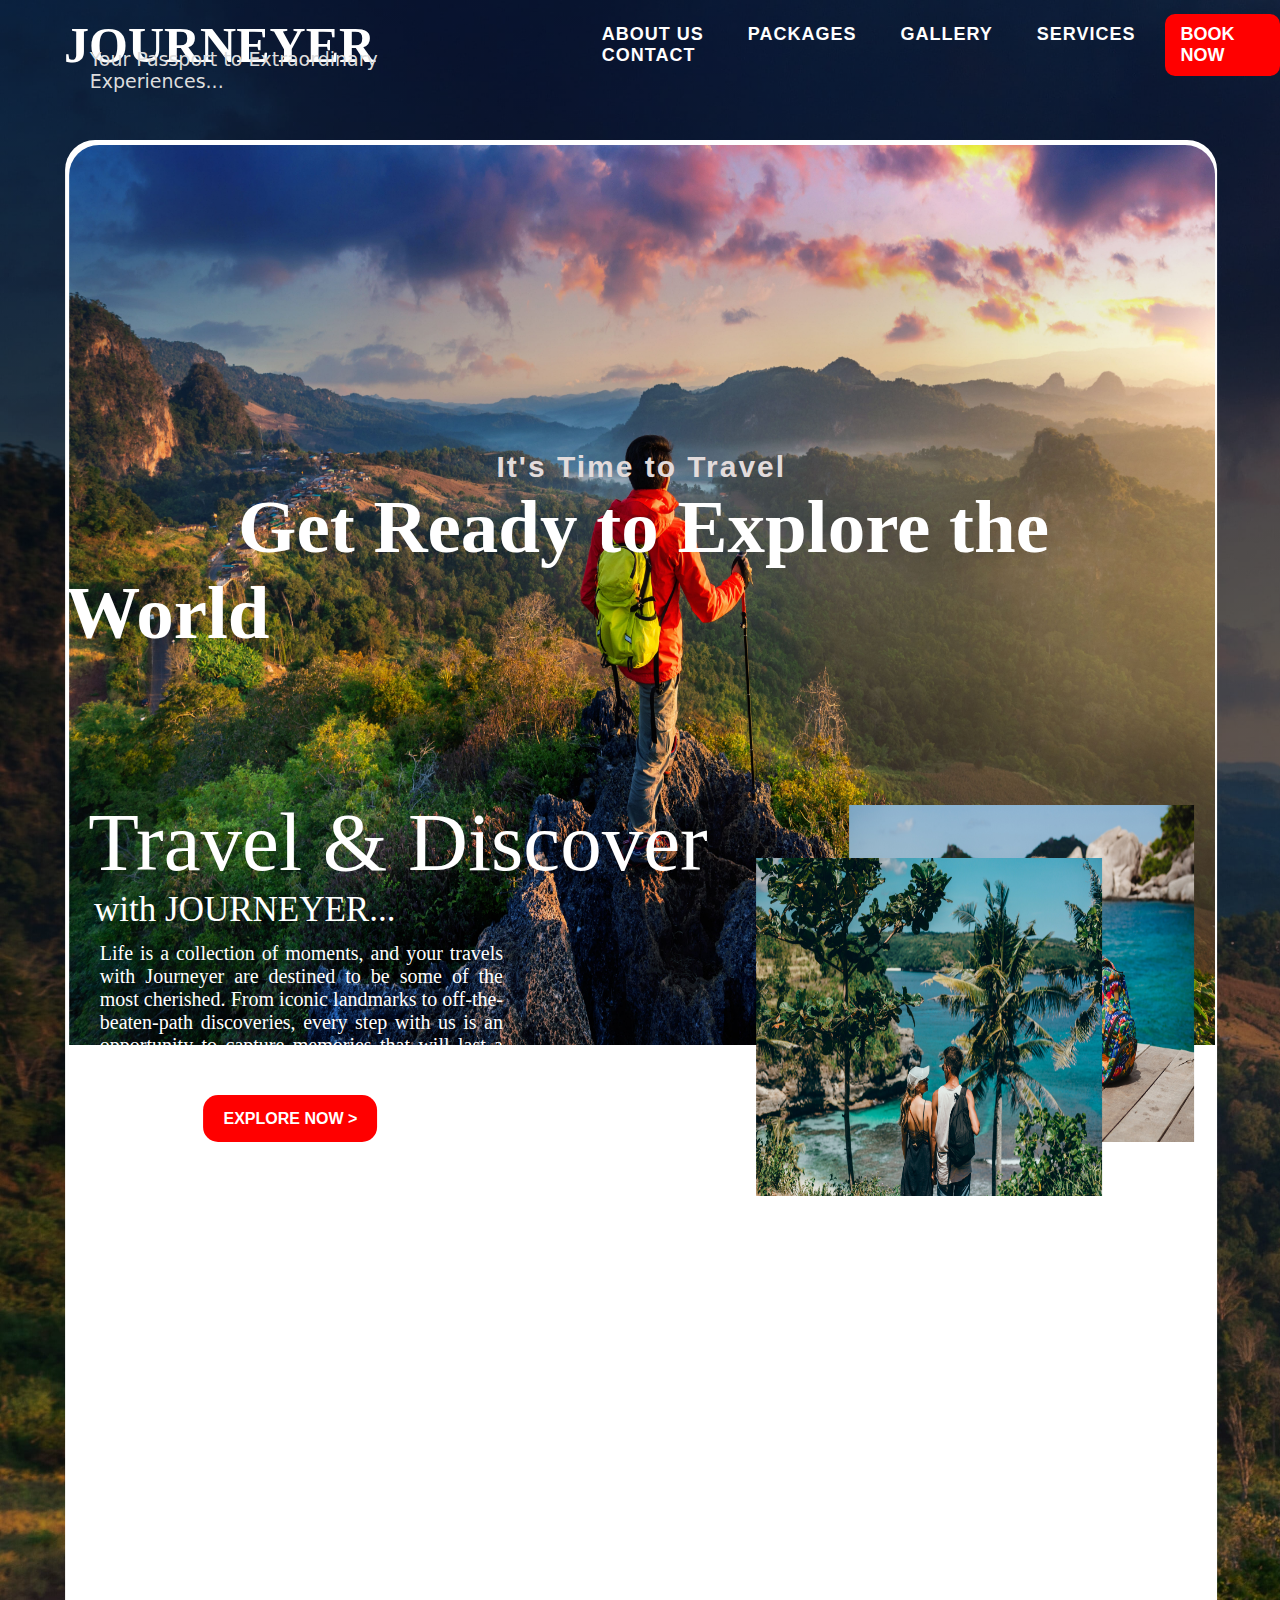
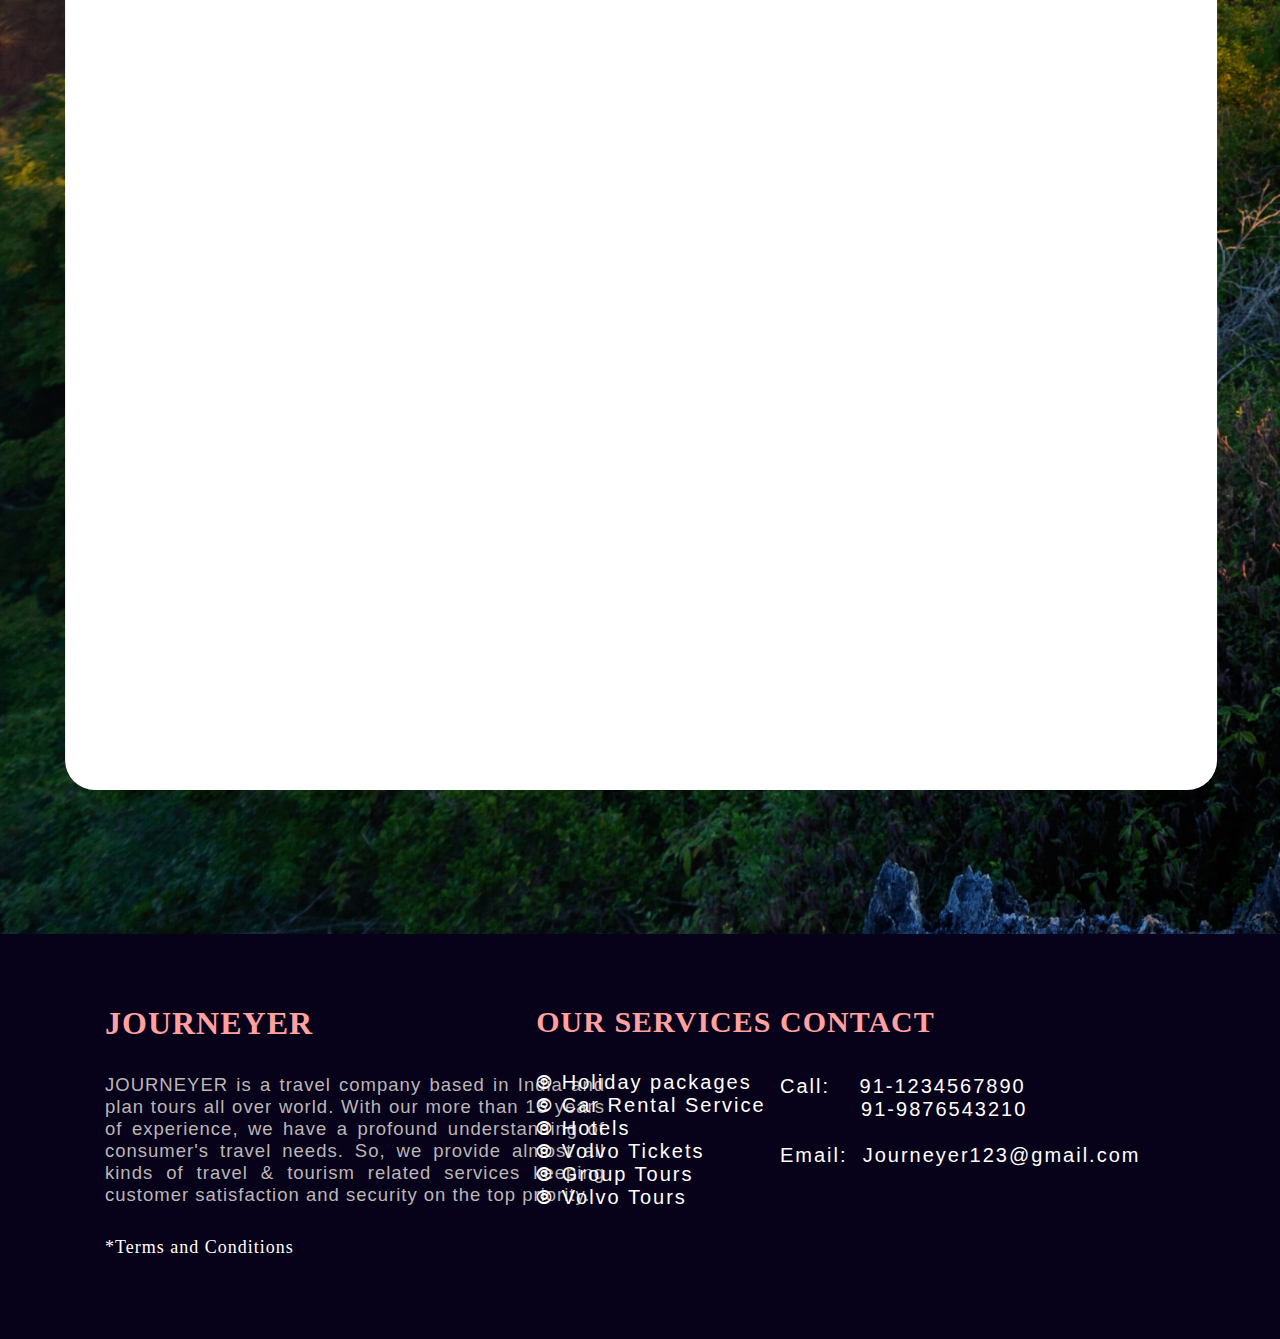
==== Landing_Page(Journeyer)/index.html @ bd8dd59d "mimansha" ====
<!DOCTYPE html>
<html lang="en">
<head>
    <meta charset="UTF-8">
    <meta name="viewport" content="width=device-width, initial-scale=1.0">
    <title>JOURNEYER - Your Travel Partner</title>
    <link rel="icon" href="./images/travel_icon.png">
    <link rel="stylesheet" href="style.css">
</head>
<body>
    <header>
        <nav>
            <div class="logo">JOURNEYER</div>
            <span style="color: rgb(221, 221, 221); font-size: 19px; margin-left: -22.3%; margin-top: 7%; font-family: system-ui, -apple-system, BlinkMacSystemFont, 'Segoe UI', Roboto, Oxygen, Ubuntu, Cantarell, 'Open Sans', 'Helvetica Neue', sans-serif;">Your Passport to Extraordinary Experiences...</span>
            <div class="menu">
                <a href="#">ABOUT US</a>
                <a href="#">PACKAGES</a>
                <a href="#">GALLERY</a>
                <a href="#">SERVICES</a>
                <a href="#">CONTACT</a>
            </div>
            <div class="book">BOOK NOW</div>
        </nav>
        <!-- main page start -->
        <div class="container">
            <img class="container_img" src="./images/background_1.jpg" alt="container_bg_image">
            <h4 class="main1">It's Time to Travel</h4>
            <span class="main2">Get Ready to Explore the World</span>
            <div class="main3">Travel & Discover</div>
            <span class="main4">with JOURNEYER...</span>
            <div class="main5">Life is a collection of moments, and your travels with Journeyer are destined to be some of the most cherished. From iconic landmarks to off-the-beaten-path discoveries, every step with us is an opportunity to capture memories that will last a lifetime. Ready to embark on a journey of a lifetime? <br>Let the adventure begin!</div>
            <br><a class="explore-btn" href="#">EXPLORE NOW ></a>
            <img style="width: 30%; height: 15%; margin-top: -30%; margin-left: 68%;" src="./images/main_pic2.jpg" alt="main_pic2">
            <img style="width: 30%; height: 15%; margin-top: -25%; margin-left: 60%;" src="./images/main_pic1.jpg" alt=""></div>
        </div>
        <!--main page end-->
    </header>
    <footer>
        <nav>
            <div class="journeyer_container">
                <div class="footer-journeyer1">
                    <div>JOURNEYER</div>
                    <div class="footer-journeyer2"><p>JOURNEYER is a travel company based in India and plan tours all over world. With our more than 15 years of experience, we have a profound understanding of consumer's travel needs. So, we provide almost all kinds of travel & tourism related services keeping customer satisfaction and security on the top priority.</p></div>
                    <a class="TC" href="#">*Terms and Conditions</a>
                </div>
            </div>
            <div class="services_container">
                <div class="services1">
                    <div>OUR SERVICES</div>
                    <div class="services2">
                        ⦾  Holiday packages<br>
                        ⦾  Car Rental Service<br>
                        ⦾  Hotels<br>
                        ⦾  Volvo Tickets<br>
                        ⦾  Group Tours<br>
                        ⦾  Volvo Tours</div>
                </div></div>
                </div>
            </div>
            <div class="contact_container">
                <div class="contact1">
                    <div>CONTACT</div>
                </div>
                <div class="contact2">
                    Call:   &emsp;91-1234567890<br>
                        &emsp;&emsp;&emsp;&nbsp; 91-9876543210<br>
                    <br>Email:  &nbsp;Journeyer123@gmail.com
                </div>
            </div>
        </nav>
    </footer>
</body>
</html>
---- Landing_Page(Journeyer)/style.css ----
*{
    margin: 0;
    padding: 0;
    box-sizing: border-box;
}
header{
    width: 100%;
    height: 300vh;
    background-image: linear-gradient(rgba(0,0,0,0.6),rgba(0,0,0,0.1)),url(./images/background_1.jpg);
    background-size: cover;
}
nav{
    width: 100%;
    height: 50px;
    display: flex;
    justify-content: space-around;
    align-items: center;
}
.logo{
    font-weight: 900;
    font-size: 50px;
    color: #fff;
    margin-left: 5%;
    margin-top: 40px;

}
.menu{
    font-weight: bolder;
    margin-top: 40px;
    margin-left: 11%;
}
.menu a{
    letter-spacing: 1px;
    text-decoration: none;
    color:#fff;
    padding: 10px 20px;
    font-size: large;
    font-family: sans-serif;
}
.menu a:hover{
    color: rgb(255, 128, 128);
    border-bottom: 2px solid rgb(255, 128, 128) ;
    border-bottom-width: 2px;
}
.book{
    background-color: red;
    color: white;
    font-weight: 700;
    padding: 10px 15px;
    border-radius: 10px;
    cursor:pointer;
    font-size: large;
    margin-top: 40px;
    font-family: sans-serif;

}
.book:hover{
    background-color: rgb(177, 26, 26);
}
.container{
    width: 90%;
    height: 250vh;
    margin-top: 0%;
    margin-left: 1.5%;
    transform: translate(4%, 4%);
    align-items: center;
    background-color: white;
    border-radius: 30px ;
}
.container_img{
    width: 99.5%;
    height: 100vh;
    border-top-right-radius: 30px;
    border-top-left-radius: 30px;
    margin-top: 5px;
    margin-left: 4px;
}
footer{
    width: 100%;
    height: 45vh;
    background-color: rgb(8, 1, 26);
    padding-left: 30px;
    margin-top: -13%;
    display: flex;
    justify-content: space-between;
    align-items: center;
}
.journeyer_container{
    width: 550px;
    height: 200px;
    margin-top: -5%;
}
.footer-journeyer1{
    width: 250px;
    height: 100px;
    color: rgb(255, 161, 161);
    font-size: 32px;
    font-weight: bolder;
    letter-spacing: 1px;
    margin-left: 20%;
}
.footer-journeyer2{
    width: 500px;
    height: 150px;
    color: rgb(187, 183, 183);
    font-size: 18.5px;
    margin-top: 13%;
    font-family:Arial, Helvetica, sans-serif ;
    font-weight: 500;
    text-align: justify;
}
.TC{
    color: white;
    font-weight: 400;
    font-size: 18px;
    text-decoration: none;
    margin-top: 5%;
}
.services_container{
    width: 550px;
    height: 200px;
    margin-top: -5%;
}
.services1{
    width: 250px;
    height: 100px;
    color: rgb(255, 161, 161);
    font-size: 30px;
    font-weight: bolder;
    letter-spacing: 1px;
    margin-left: 35%;
}
.services2{
    width: 500px;
    height: 150px;
    color: white;
    font-size: 20px;
    margin-top: 13%;
    font-family:Arial, Helvetica, sans-serif ;
    font-weight: 500;
    text-align: justify;
    letter-spacing: 2px;
}
.contact_container{
    width: 550px;
    height: 200px;
    margin-top: -5%;
}
.contact1{
    width: 250px;
    height: 100px;
    color: rgb(255, 161, 161);
    font-size: 30px;
    font-weight: bolder;
    letter-spacing: 1px;
    text-align: left;
}
.contact2{
    width: 500px;
    height: 150px;
    color: white;
    font-size: 20px;
    margin-top: -6%;
    font-family:Arial, Helvetica, sans-serif ;
    font-weight: 500;
    text-align: justify;
    letter-spacing: 2px;
}
.main1{
    color: rgb(226, 219, 219);
    font-size: 30px;
    font-family:sans-serif;
    letter-spacing: 2px;
    margin-top: -52%;
    text-align: center;
}
.main2{
    color: white;
    font-size: 75px;
    font-family:'Times New Roman', Times, serif;
    font-weight: bolder;
    margin-top: -40%;
    text-align: center;
    margin-left: 15%;
}
.main3{
    color: white;
    font-size: 83px;
    margin-top: 12%;
    margin-left: 2%;
}
.main4{
    color: white;
    font-size: 35px;
    margin-top: 10%;
    margin-left: 2.5%;
}
.main5{
    color: white;
    font-size: 20px;
    text-align: justify;
    margin-left: 3%;
    margin-top: 12px;
    width: 35%;
    height: 150px;
}
.explore-btn{
    margin-top: 150px;
    color: white;
    padding: 15px 20px;
    font-weight: bolder;
    font-family: sans-serif;
    background-color: red; 
    border-radius: 15px;
    margin-left: 12%;
    text-decoration: none;
}
.explore-btn:hover{
    color: white;
    background-color: rgb(177, 26, 26);
}
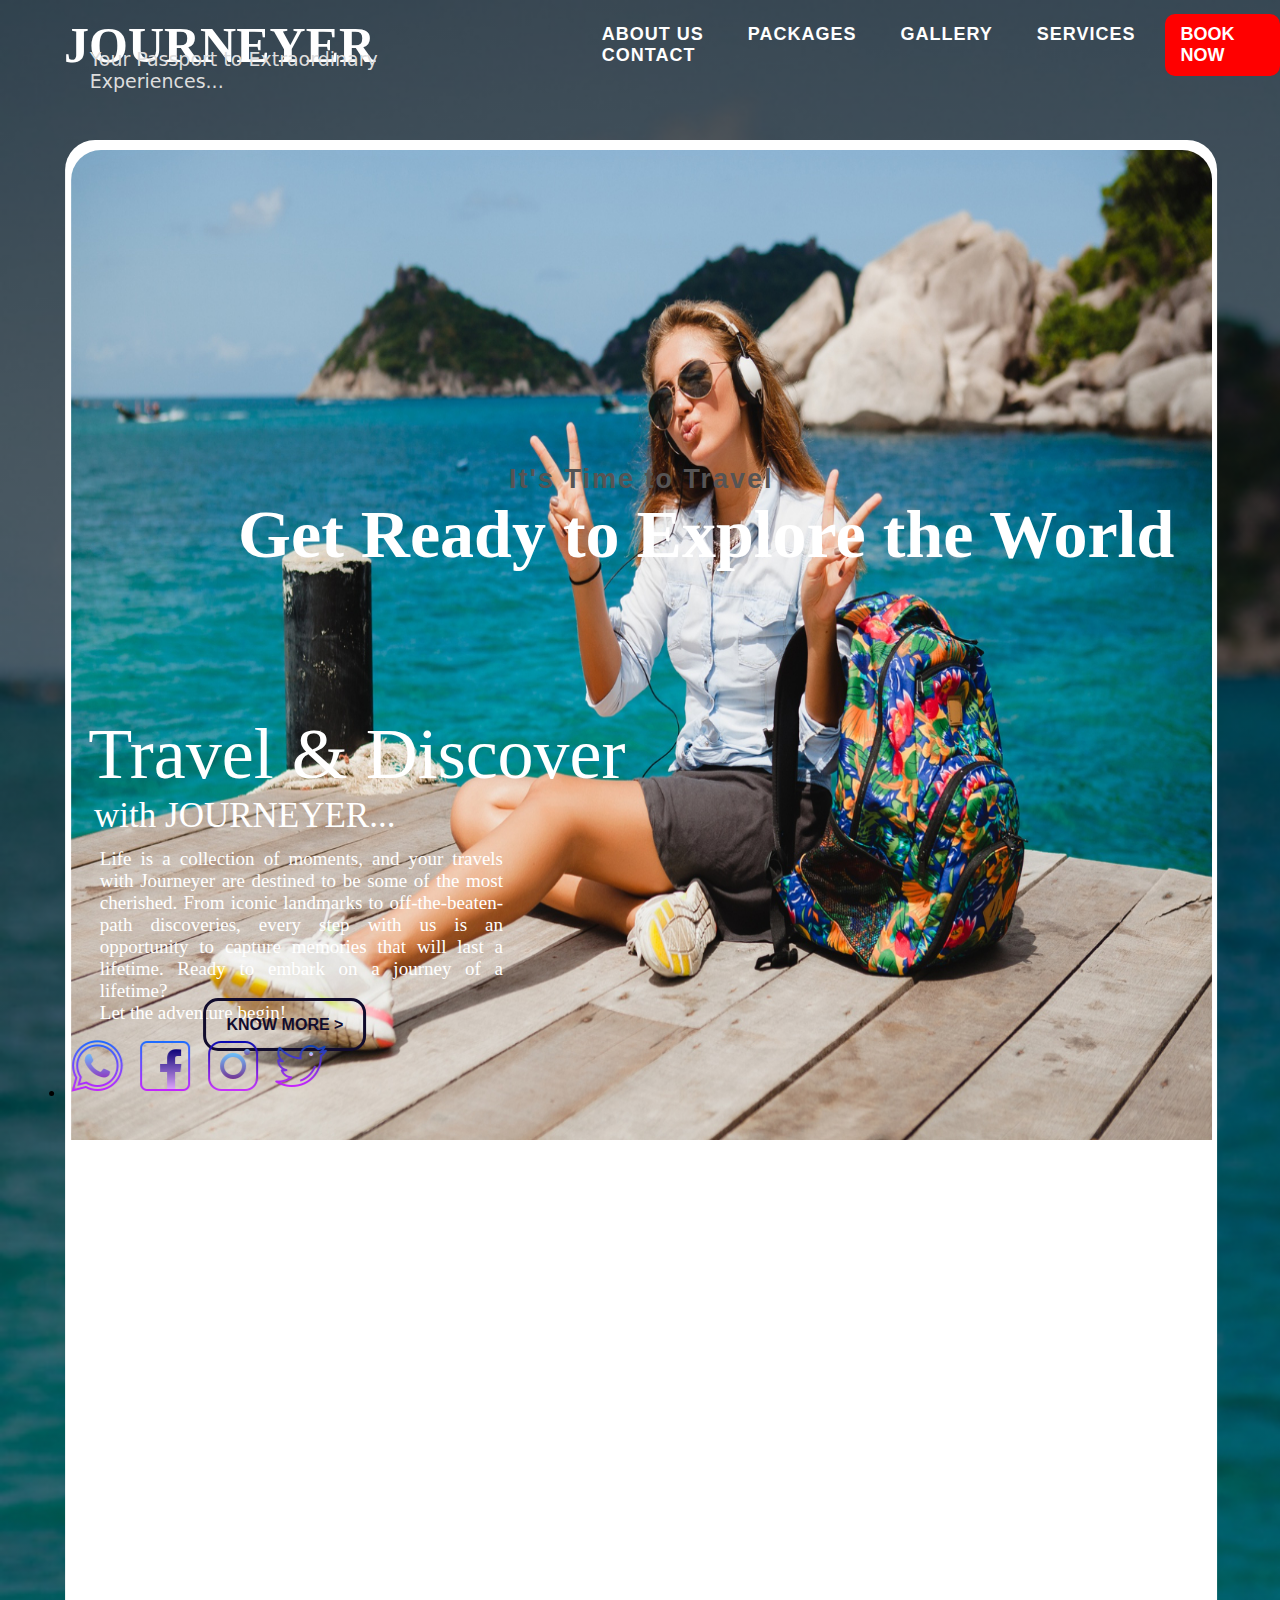
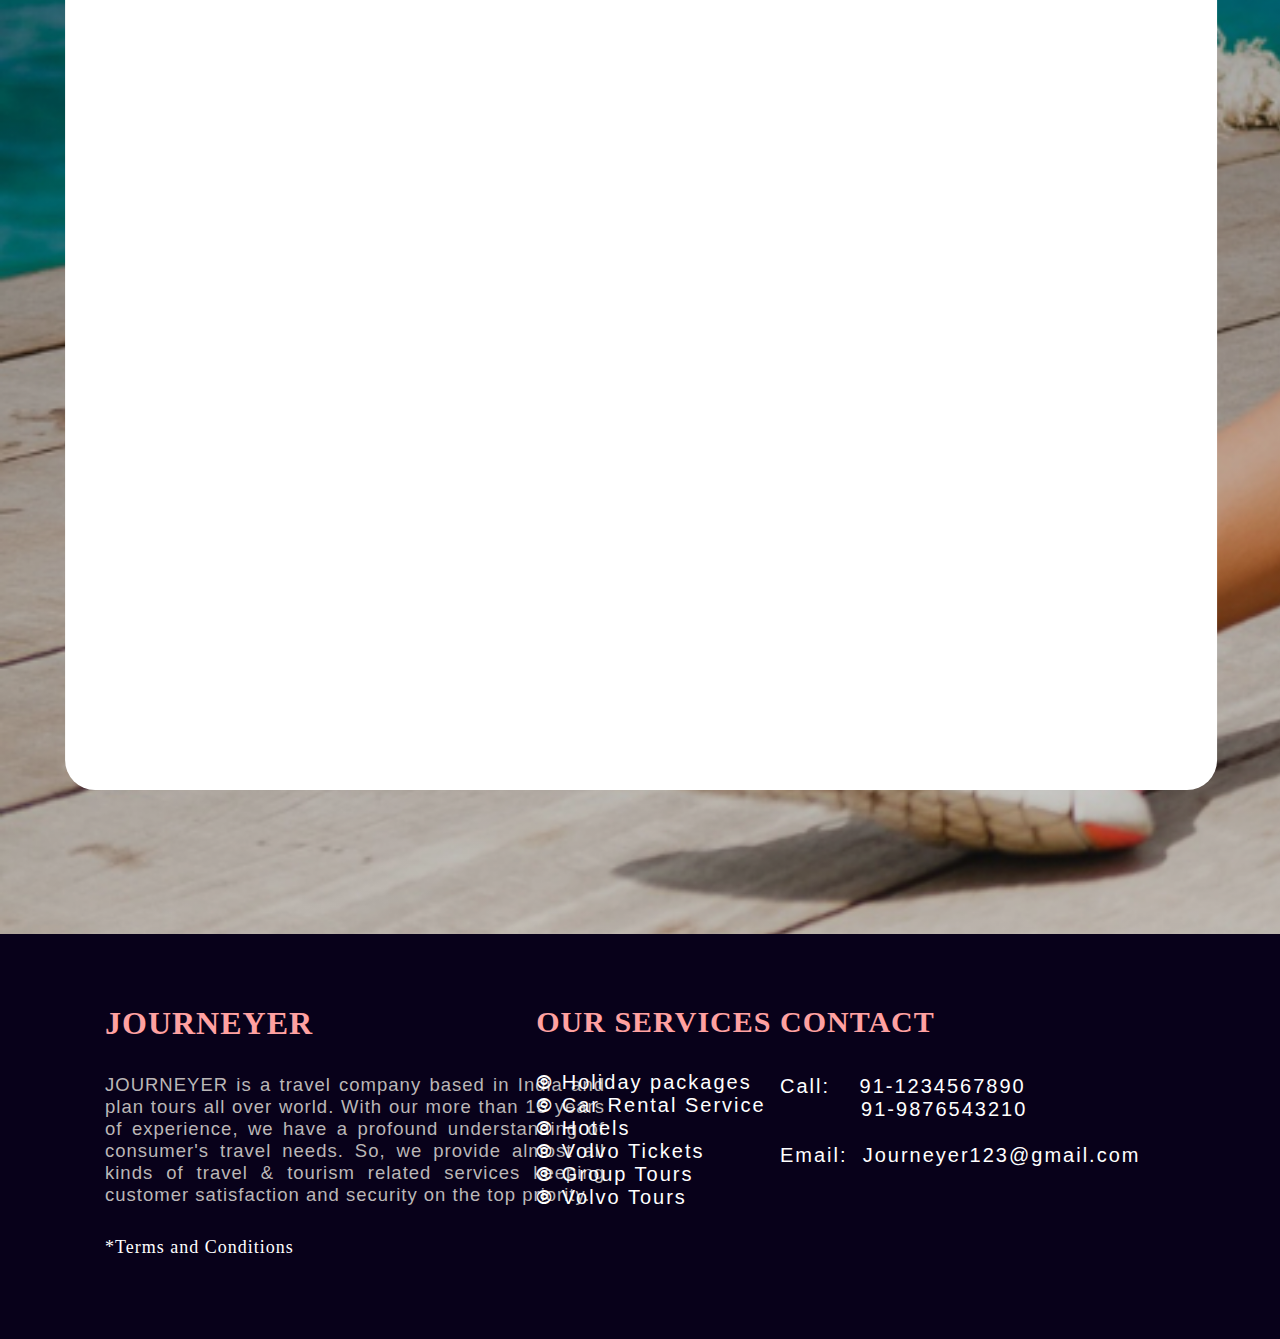
==== commit bd6a65ef: "mimansha" ====
--- a/Landing_Page(Journeyer)/index.html
+++ b/Landing_Page(Journeyer)/index.html
@@ -23,15 +23,19 @@
         </nav>
         <!-- main page start -->
         <div class="container">
-            <img class="container_img" src="./images/background_1.jpg" alt="container_bg_image">
+            <img class="container_img" src="./images/background1.jpg" alt="container_bg_image">
             <h4 class="main1">It's Time to Travel</h4>
             <span class="main2">Get Ready to Explore the World</span>
             <div class="main3">Travel & Discover</div>
             <span class="main4">with JOURNEYER...</span>
             <div class="main5">Life is a collection of moments, and your travels with Journeyer are destined to be some of the most cherished. From iconic landmarks to off-the-beaten-path discoveries, every step with us is an opportunity to capture memories that will last a lifetime. Ready to embark on a journey of a lifetime? <br>Let the adventure begin!</div>
-            <br><a class="explore-btn" href="#">EXPLORE NOW ></a>
-            <img style="width: 30%; height: 15%; margin-top: -30%; margin-left: 68%;" src="./images/main_pic2.jpg" alt="main_pic2">
-            <img style="width: 30%; height: 15%; margin-top: -25%; margin-left: 60%;" src="./images/main_pic1.jpg" alt=""></div>
+            <br><a class="explore-btn" href="#">KNOW MORE ></a>
+            <div class="icon">
+                <img src="./images/icon_whatsapp.png" alt="icon_whatsapp">
+                <img src="./images/icon_facebook.png" alt="icon_facebook">
+                <img src="./images/icons_instagram.png" alt="icons_instagram">
+                <img src="./images/icon_twitter.png" alt="icon_twitter">
+            </div>
         </div>
         <!--main page end-->
     </header>
--- a/Landing_Page(Journeyer)/style.css
+++ b/Landing_Page(Journeyer)/style.css
@@ -6,7 +6,7 @@
 header{
     width: 100%;
     height: 300vh;
-    background-image: linear-gradient(rgba(0,0,0,0.6),rgba(0,0,0,0.1)),url(./images/background_1.jpg);
+    background-image: linear-gradient(rgba(0,0,0,0.6),rgba(0,0,0,0.1)),url(./images//background1.jpg);
     background-size: cover;
 }
 nav{
@@ -60,7 +60,6 @@
 .container{
     width: 90%;
     height: 250vh;
-    margin-top: 0%;
     margin-left: 1.5%;
     transform: translate(4%, 4%);
     align-items: center;
@@ -68,12 +67,12 @@
     border-radius: 30px ;
 }
 .container_img{
-    width: 99.5%;
-    height: 100vh;
+    width: 99%;
+    height: 110vh;
     border-top-right-radius: 30px;
     border-top-left-radius: 30px;
-    margin-top: 5px;
-    margin-left: 4px;
+    margin-top: 10px;
+    margin-left: 6px;
 }
 footer{
     width: 100%;
@@ -167,25 +166,25 @@
     letter-spacing: 2px;
 }
 .main1{
-    color: rgb(226, 219, 219);
-    font-size: 30px;
+    color: rgb(86, 84, 84);
+    font-size: 27px;
     font-family:sans-serif;
     letter-spacing: 2px;
-    margin-top: -52%;
+    margin-top: -59%;
     text-align: center;
 }
 .main2{
     color: white;
-    font-size: 75px;
+    font-size: 68px;
     font-family:'Times New Roman', Times, serif;
-    font-weight: bolder;
-    margin-top: -40%;
+    font-weight: bold;
+    margin-top: -41%;
     text-align: center;
     margin-left: 15%;
 }
 .main3{
     color: white;
-    font-size: 83px;
+    font-size: 72px;
     margin-top: 12%;
     margin-left: 2%;
 }
@@ -197,7 +196,7 @@
 }
 .main5{
     color: white;
-    font-size: 20px;
+    font-size: 19px;
     text-align: justify;
     margin-left: 3%;
     margin-top: 12px;
@@ -206,16 +205,24 @@
 }
 .explore-btn{
     margin-top: 150px;
-    color: white;
+    color: rgb(17, 12, 45);
     padding: 15px 20px;
     font-weight: bolder;
     font-family: sans-serif;
-    background-color: red; 
+    background-color: transparent; 
+    border: 3px solid rgb(17, 12, 45);
     border-radius: 15px;
     margin-left: 12%;
     text-decoration: none;
 }
 .explore-btn:hover{
     color: white;
-    background-color: rgb(177, 26, 26);
-}
+    background-color: rgb(17, 12, 45);
+    border: 3px solid rgb(17, 12, 45);
+}
+.icon{
+    display: list-item;
+    vertical-align: middle;
+
+    
+}
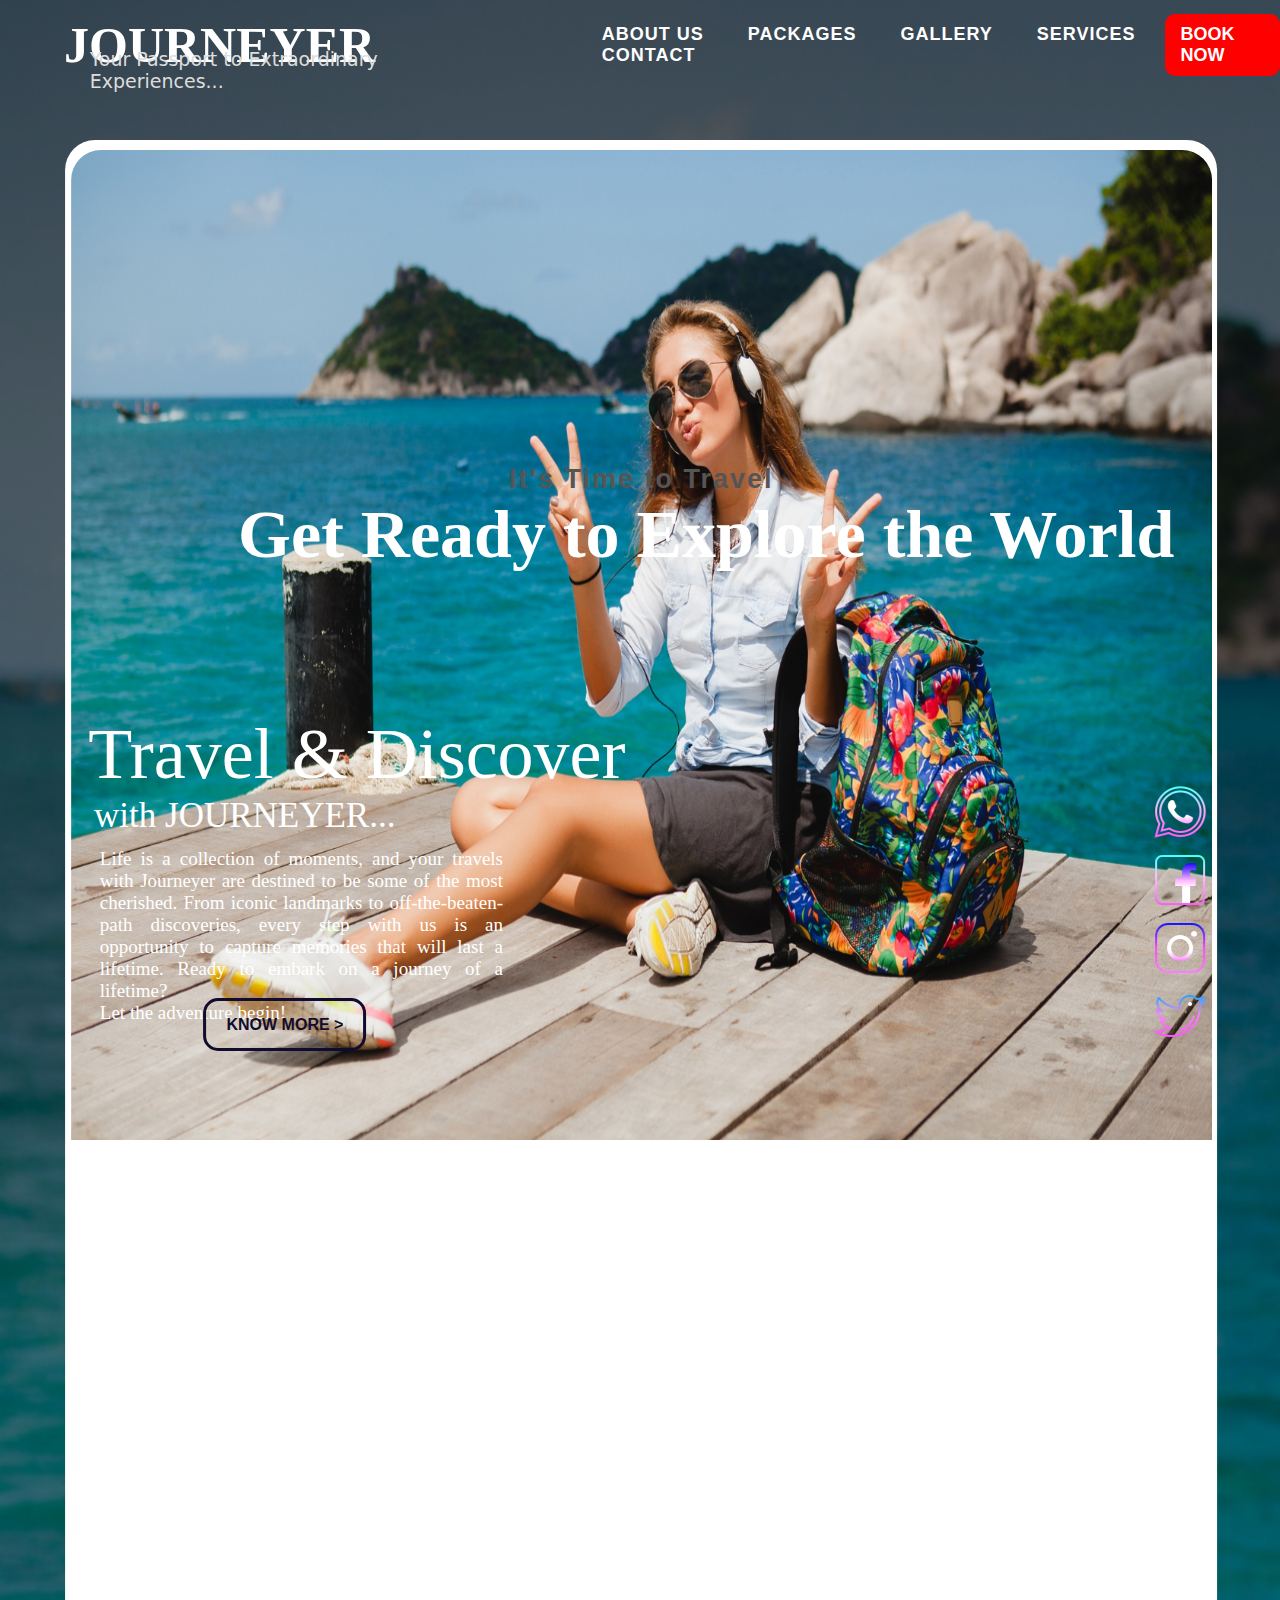
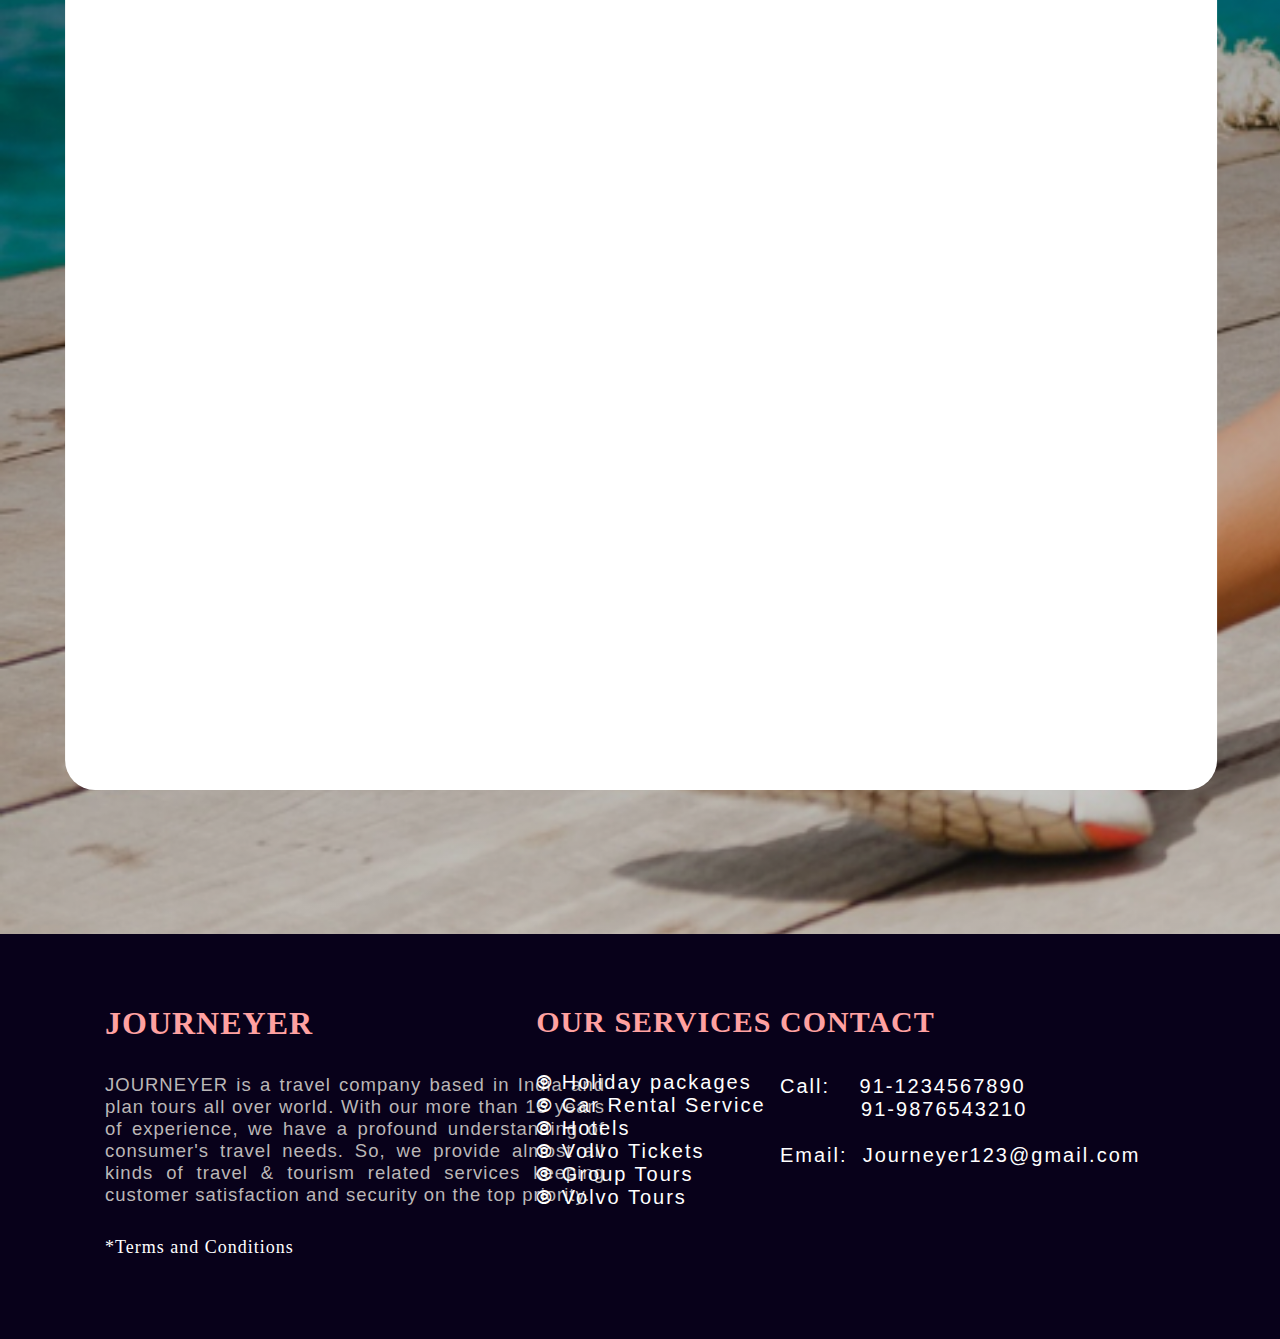
==== commit 6b527ada: "mimansha" ====
--- a/Landing_Page(Journeyer)/index.html
+++ b/Landing_Page(Journeyer)/index.html
@@ -31,10 +31,10 @@
             <div class="main5">Life is a collection of moments, and your travels with Journeyer are destined to be some of the most cherished. From iconic landmarks to off-the-beaten-path discoveries, every step with us is an opportunity to capture memories that will last a lifetime. Ready to embark on a journey of a lifetime? <br>Let the adventure begin!</div>
             <br><a class="explore-btn" href="#">KNOW MORE ></a>
             <div class="icon">
-                <img src="./images/icon_whatsapp.png" alt="icon_whatsapp">
-                <img src="./images/icon_facebook.png" alt="icon_facebook">
-                <img src="./images/icons_instagram.png" alt="icons_instagram">
-                <img src="./images/icon_twitter.png" alt="icon_twitter">
+                <img class="icon1" src="./images/icon_whatsapp.png" alt="icon_whatsapp">
+                <img class="icon2" src="./images/icon_facebook.png" alt="icon_facebook">
+                <img class="icon3" src="./images/icons_instagram.png" alt="icons_instagram">
+                <img class="icon4" src="./images/icon_twitter.png" alt="icon_twitter">
             </div>
         </div>
         <!--main page end-->
--- a/Landing_Page(Journeyer)/style.css
+++ b/Landing_Page(Journeyer)/style.css
@@ -209,7 +209,7 @@
     padding: 15px 20px;
     font-weight: bolder;
     font-family: sans-serif;
-    background-color: transparent; 
+    background-color: transparent;
     border: 3px solid rgb(17, 12, 45);
     border-radius: 15px;
     margin-left: 12%;
@@ -221,8 +221,25 @@
     border: 3px solid rgb(17, 12, 45);
 }
 .icon{
-    display: list-item;
-    vertical-align: middle;
 
-    
-}
+    flex-direction: column;
+    filter: brightness(250%);
+    margin-top: -22%;
+    margin-left: 94%;
+}
+.icon1:hover{
+    cursor: pointer;
+    zoom: 90%;
+}
+.icon2:hover{
+    cursor: pointer;
+    zoom: 90%;
+}
+.icon3:hover{
+    cursor: pointer;
+    zoom: 90%;
+}
+.icon4:hover{
+    cursor: pointer;
+    zoom: 90%;
+}
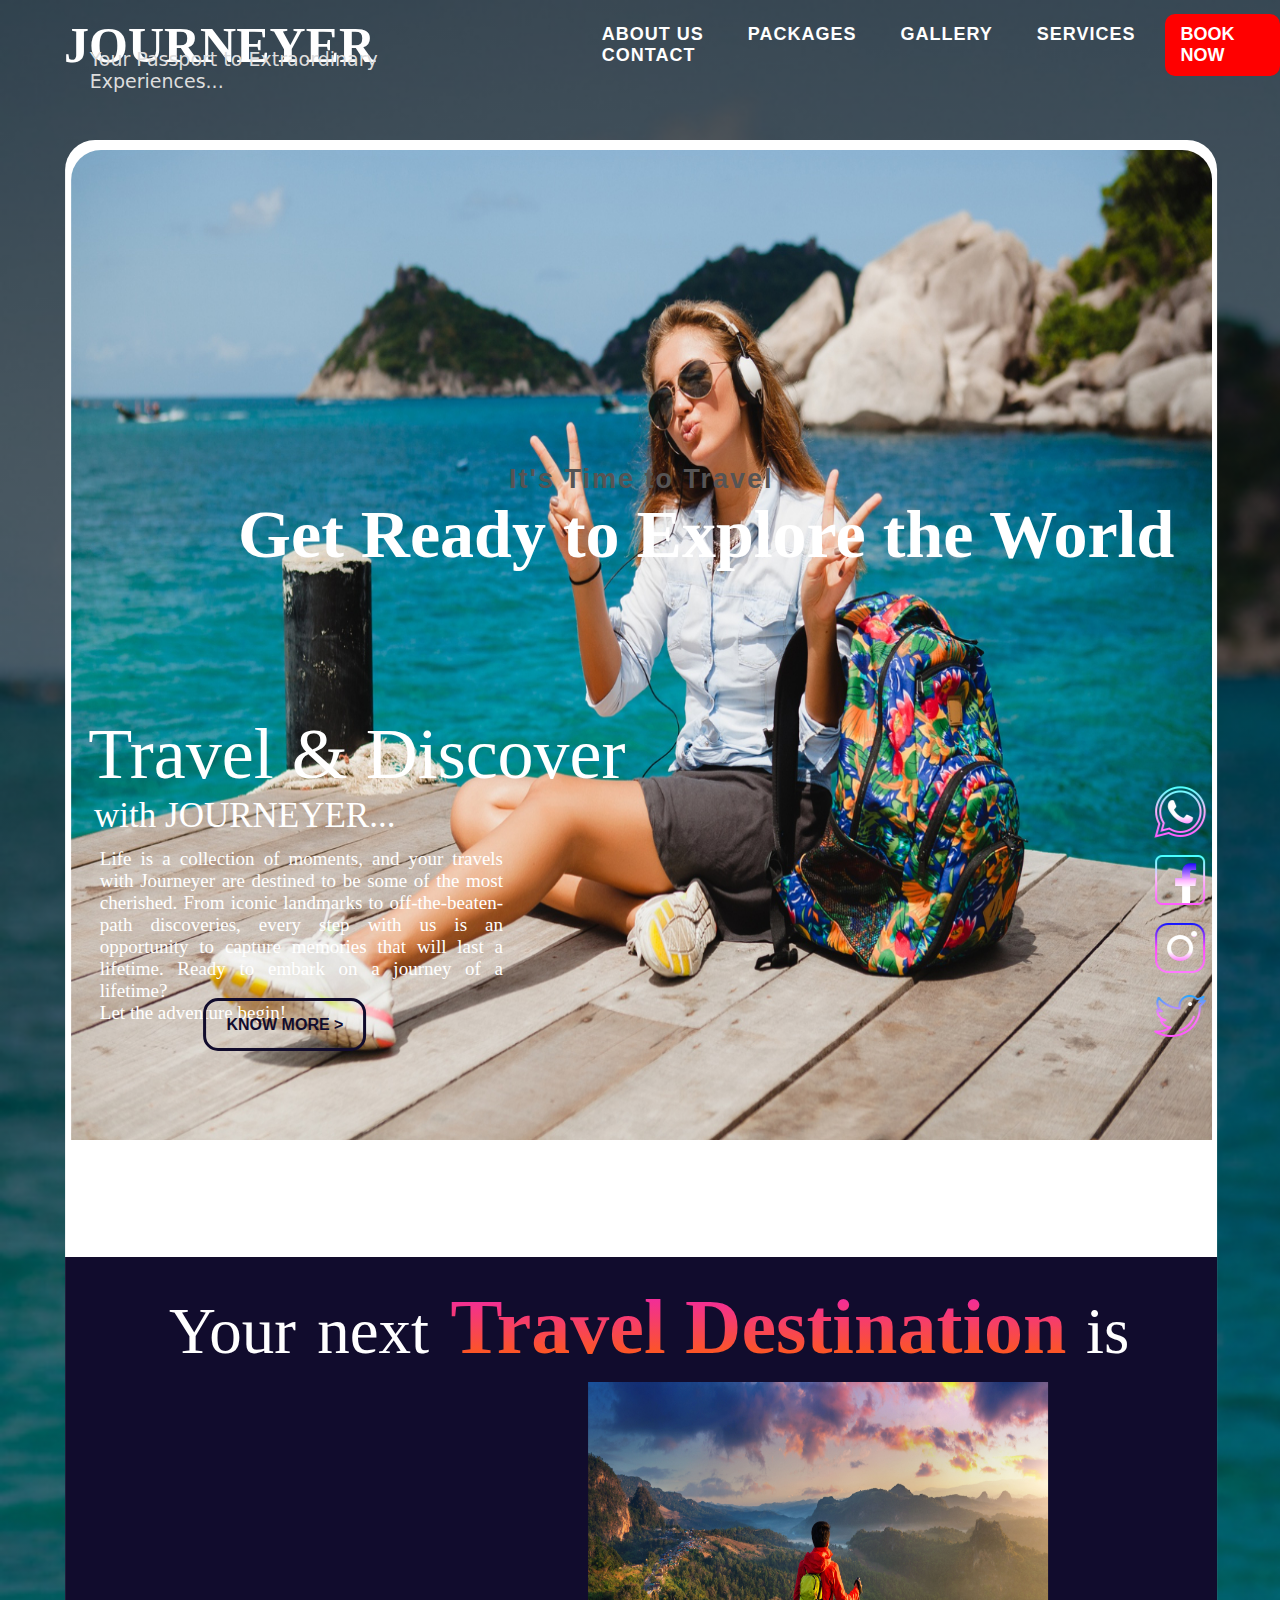
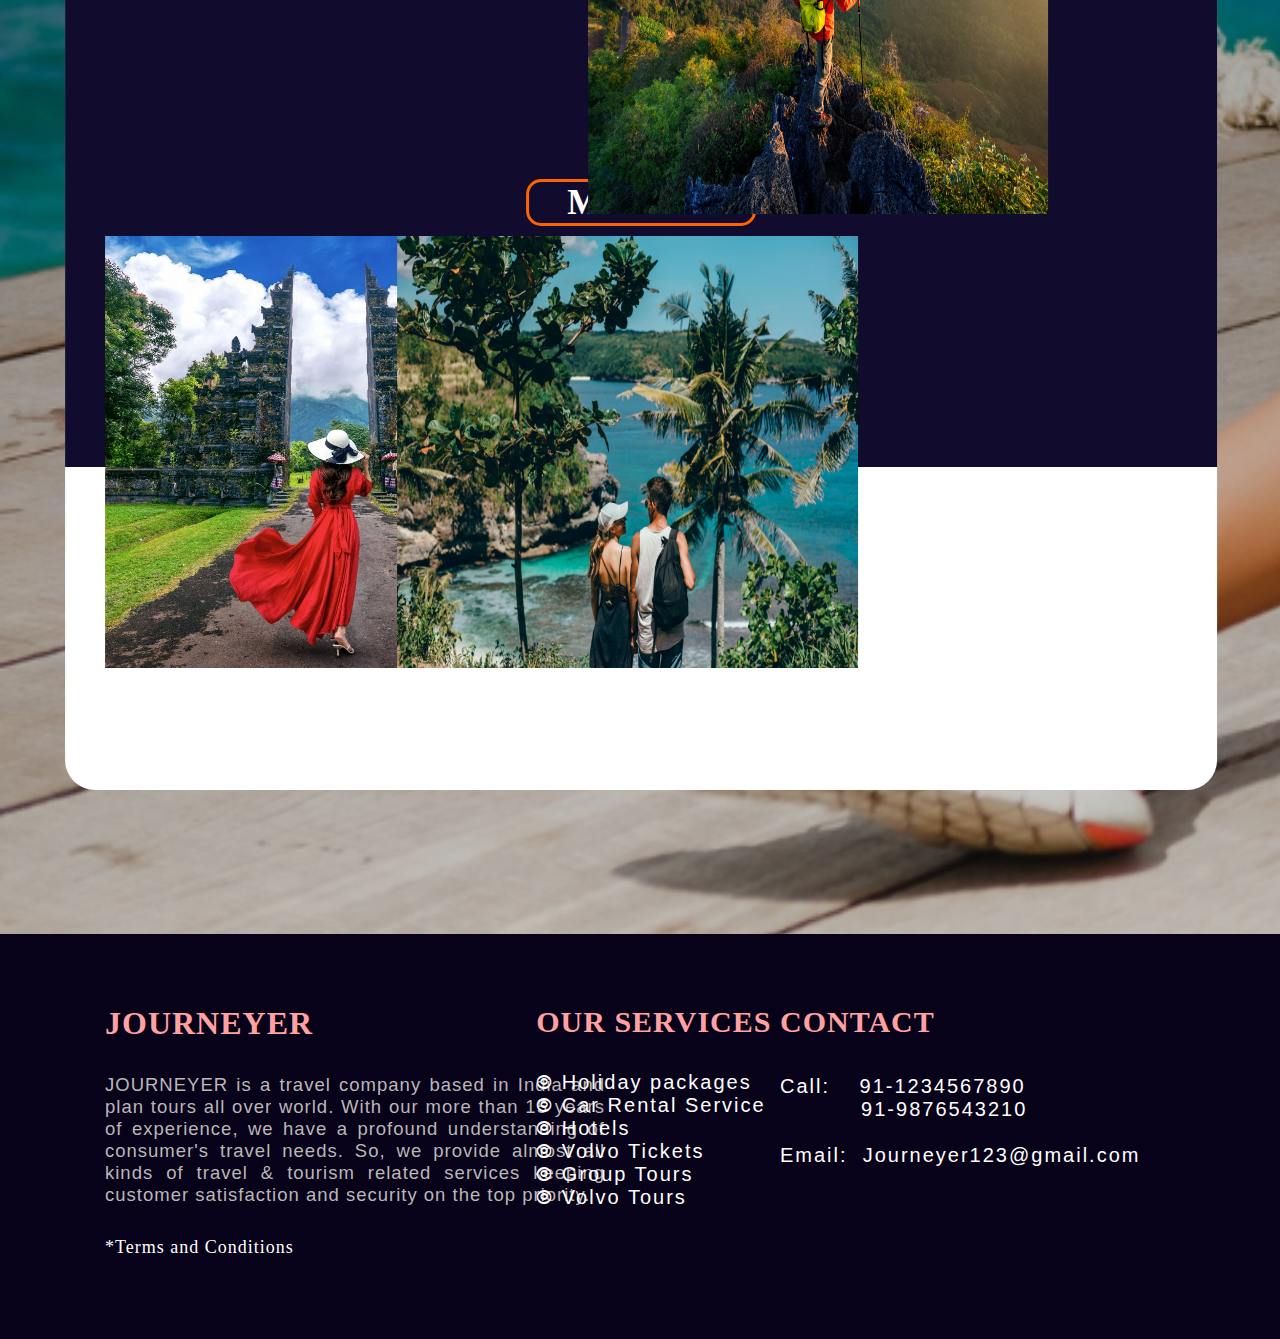
==== commit d0ae1e12: "mimansha" ====
--- a/Landing_Page(Journeyer)/index.html
+++ b/Landing_Page(Journeyer)/index.html
@@ -21,8 +21,8 @@
             </div>
             <div class="book">BOOK NOW</div>
         </nav>
-        <!-- main page start -->
         <div class="container">
+            <!-- page1 start -->
             <img class="container_img" src="./images/background1.jpg" alt="container_bg_image">
             <h4 class="main1">It's Time to Travel</h4>
             <span class="main2">Get Ready to Explore the World</span>
@@ -36,8 +36,30 @@
                 <img class="icon3" src="./images/icons_instagram.png" alt="icons_instagram">
                 <img class="icon4" src="./images/icon_twitter.png" alt="icon_twitter">
             </div>
+            <!--page2 end-->
+            <!--page2 start-->
+            <div class="container2">
+                <span class="next-dest">Your next </span>
+                <span class="travel-dest">Travel Destination </span>
+                <span class="is"> is</span>
+                <select class="dest_list">
+                    <option style="color: white; font-size: 20px; font-weight: bold; font-family:cursive; background-color: black;">Maldives</option>
+                    <option style="color: white; font-size: 20px; font-weight: bold; font-family:cursive; background-color: black;">Bali</option>
+                    <option style="color: white; font-size: 20px; font-weight: bold; font-family:cursive; background-color: black;">Dubai</option>
+                    <option style="color: white; font-size: 20px; font-weight: bold; font-family:cursive; background-color: black;">London</option>
+                    <option style="color: white; font-size: 20px; font-weight: bold; font-family:cursive; background-color: black;">Japan</option>
+                    <option style="color: white; font-size: 20px; font-weight: bold; font-family:cursive; background-color: black;">India</option>
+                    <option style="color: white; font-size: 20px; font-weight: bold; font-family:cursive; background-color: black;">Sydney</option>
+                    <option style="color: white; font-size: 20px; font-weight: bold; font-family:cursive; background-color: black;">New York</option>
+                    <option style="color: white; font-size: 20px; font-weight: bold; font-family:cursive; background-color: black;">Rome</option>
+                    <option style="color: white; font-size: 20px; font-weight: bold; font-family:cursive; background-color: black;">Paris</option>
+                </select>
+                <img style="width: 40%; height: 55%; margin-top: 10px; margin-left: -15%;" src="./images/main_pic2.jpg" alt="travel1">
+                <img style="width: 40%; height: 55%; margin-top: 10px; margin-left: 40px;" src="./images/travel1.jpg" alt="travel1">
+                <img style="width: 40%; height: 55%; margin-top: 10px; margin-left: -15%;" src="./images/main_pic1.jpg" alt="travel1">
+            </div>
+            <!--page2 end-->
         </div>
-        <!--main page end-->
     </header>
     <footer>
         <nav>
--- a/Landing_Page(Journeyer)/style.css
+++ b/Landing_Page(Journeyer)/style.css
@@ -221,7 +221,6 @@
     border: 3px solid rgb(17, 12, 45);
 }
 .icon{
-
     flex-direction: column;
     filter: brightness(250%);
     margin-top: -22%;
@@ -243,3 +242,48 @@
     cursor: pointer;
     zoom: 90%;
 }
+.container2{
+    background-color: rgb(17, 12, 45);
+    width: 100%;
+    height: 90vh;
+    margin-top: 17.8%;
+    margin-left: 0%;
+    padding-top: 25px;
+}
+.next-dest{
+    color: white;
+    font-size: 65px;
+    font-family: Georgia, 'Times New Roman', Times, serif;
+    margin-left: 9%;
+    word-spacing: 5px;
+    padding-top: 25px;
+}
+.travel-dest{
+    color: white;
+    text-align: center;
+    font-size: 78px;
+    font-weight: bold;
+    font-family: Georgia, 'Times New Roman', Times, serif;
+    background: -webkit-linear-gradient(#ef21bb,#ff6200);
+    -webkit-background-clip : text;
+    -webkit-text-fill-color: transparent;
+}
+.is{
+    color: white;
+    font-size: 65px;
+    font-family: Georgia, 'Times New Roman', Times, serif;
+    text-align: center;
+}
+.dest_list{
+    color: white;
+    font-size: 35px;
+    font-weight: bold;
+    font-family: cursive;
+    text-align: center ;
+    background-color: transparent;
+    width: 20%;
+    border: 3px solid #ff6200;
+    border-radius: 15px;
+    margin-top: 2%;
+    margin-left: 40%;
+}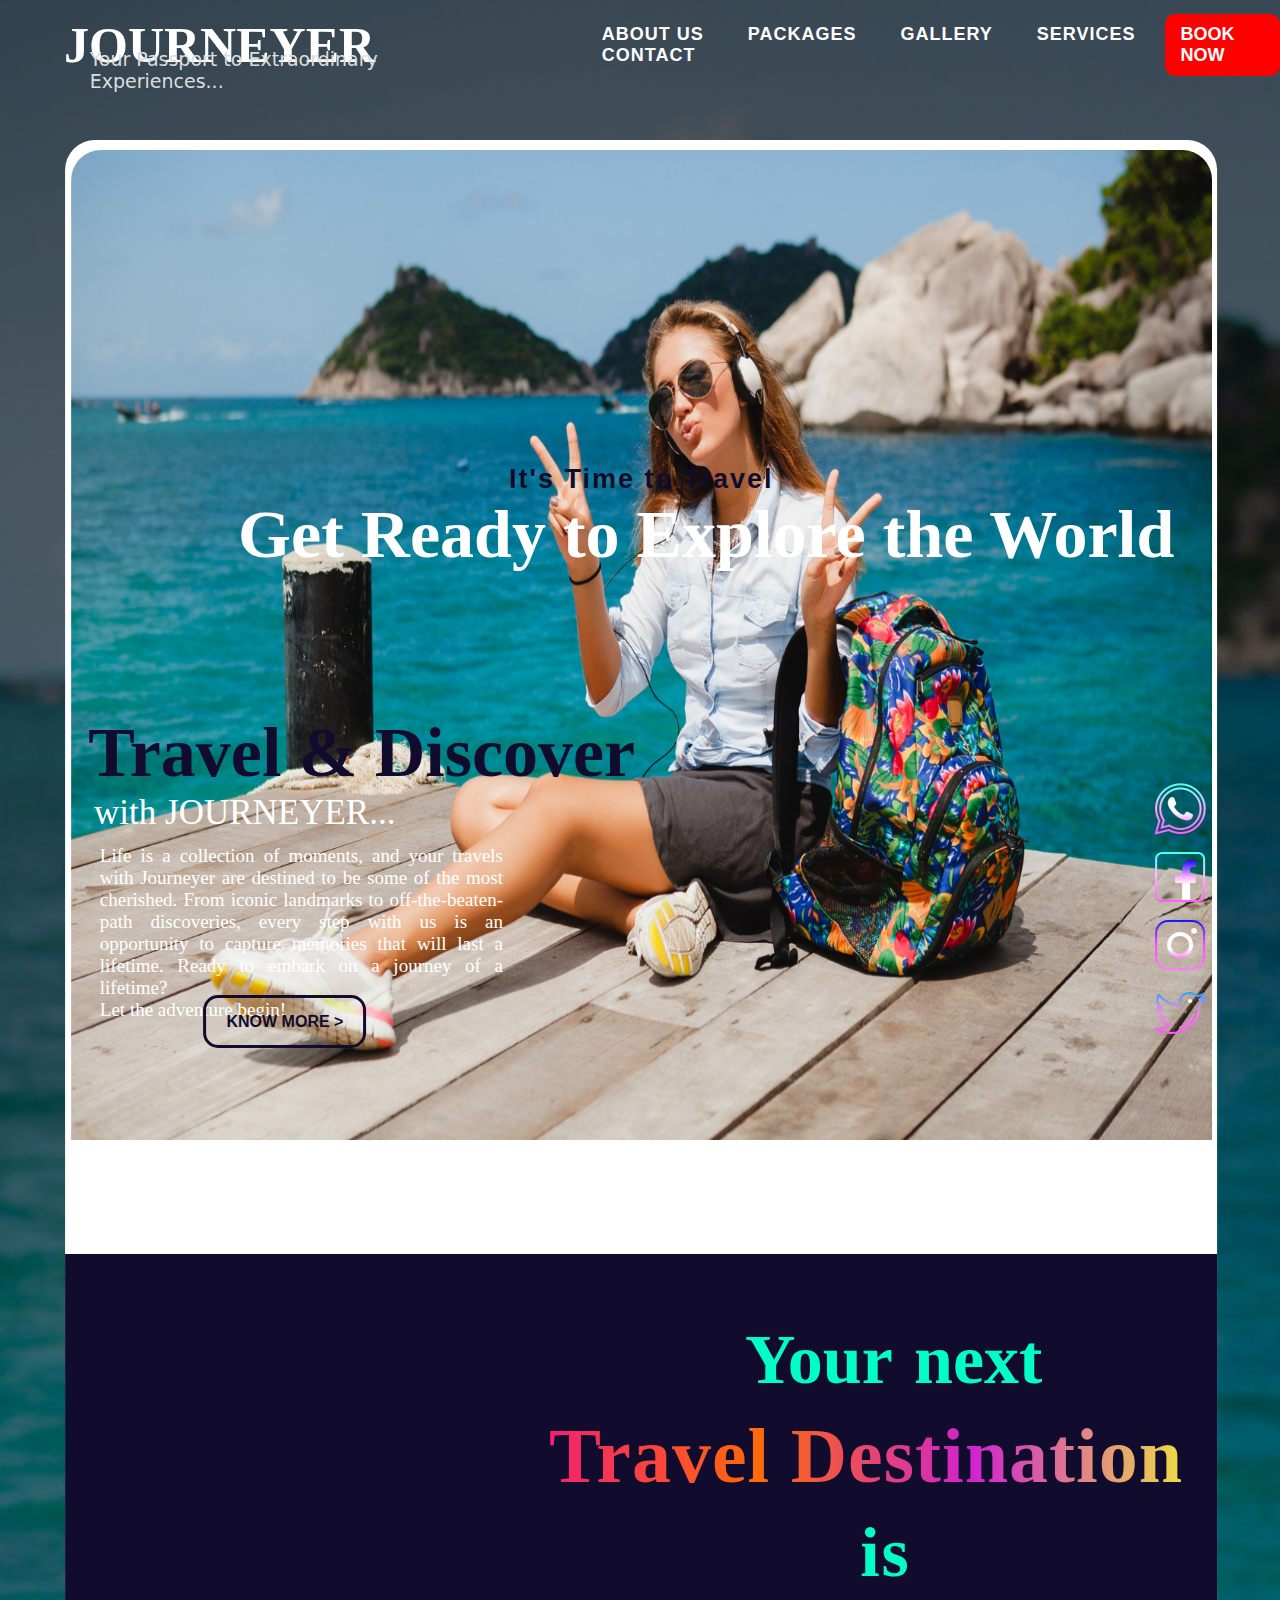
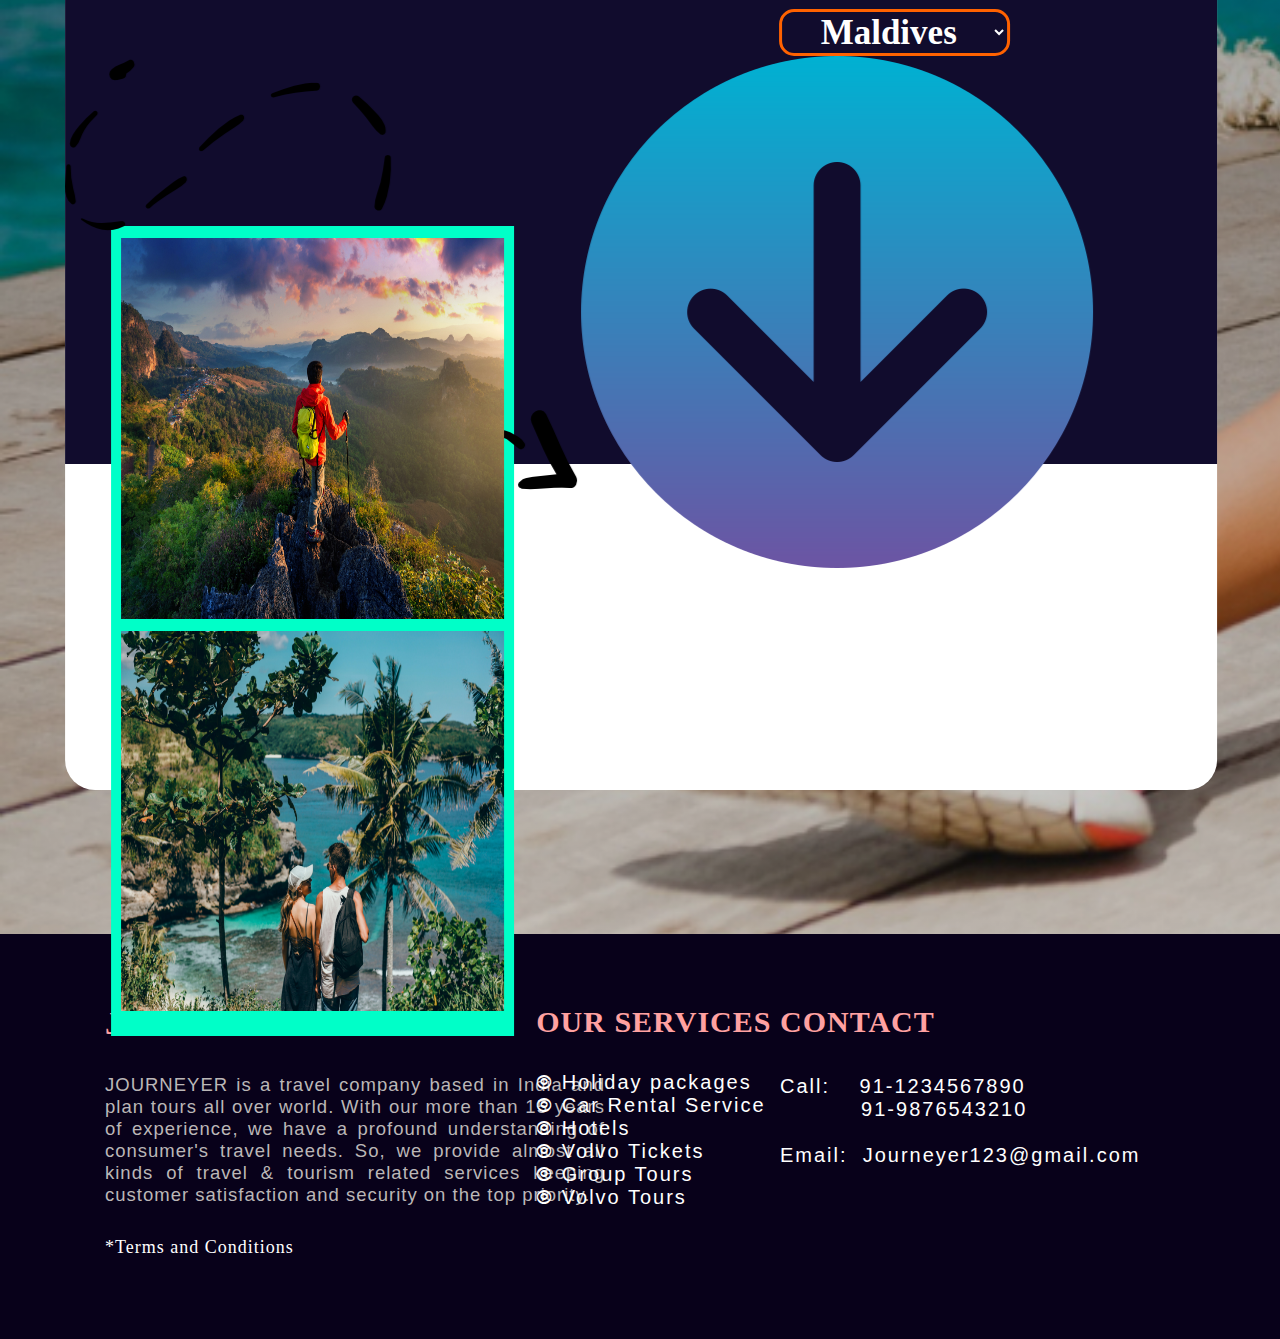
==== commit 6e8de7df: "mk" ====
--- a/Landing_Page(Journeyer)/index.html
+++ b/Landing_Page(Journeyer)/index.html
@@ -39,8 +39,8 @@
             <!--page2 end-->
             <!--page2 start-->
             <div class="container2">
-                <span class="next-dest">Your next </span>
-                <span class="travel-dest">Travel Destination </span>
+                <span class="next-dest">Your next </span><br>
+                <span class="travel-dest">Travel Destination </span><br>
                 <span class="is"> is</span>
                 <select class="dest_list">
                     <option style="color: white; font-size: 20px; font-weight: bold; font-family:cursive; background-color: black;">Maldives</option>
@@ -54,9 +54,12 @@
                     <option style="color: white; font-size: 20px; font-weight: bold; font-family:cursive; background-color: black;">Rome</option>
                     <option style="color: white; font-size: 20px; font-weight: bold; font-family:cursive; background-color: black;">Paris</option>
                 </select>
-                <img style="width: 40%; height: 55%; margin-top: 10px; margin-left: -15%;" src="./images/main_pic2.jpg" alt="travel1">
-                <img style="width: 40%; height: 55%; margin-top: 10px; margin-left: 40px;" src="./images/travel1.jpg" alt="travel1">
-                <img style="width: 40%; height: 55%; margin-top: 10px; margin-left: -15%;" src="./images/main_pic1.jpg" alt="travel1">
+                <img src="./images/curved-arrow.png" alt="arrow1">
+                <img src="./images/down-arrow.png" alt="arrow1">
+                <div class="container3">
+                    <img style="width: 95%; height: 47%; margin-top: 12px; margin-left: 2.5%;" src="./images/main_pic2.jpg" alt="travel1">
+                    <img style="width: 95%; height: 47%; margin-top: 12px; margin-left: 2.5%;" src="./images/main_pic1.jpg" alt="travel1">
+                </div>
             </div>
             <!--page2 end-->
         </div>
--- a/Landing_Page(Journeyer)/style.css
+++ b/Landing_Page(Journeyer)/style.css
@@ -166,7 +166,7 @@
     letter-spacing: 2px;
 }
 .main1{
-    color: rgb(86, 84, 84);
+    color: rgb(17, 12, 45);
     font-size: 27px;
     font-family:sans-serif;
     letter-spacing: 2px;
@@ -183,10 +183,11 @@
     margin-left: 15%;
 }
 .main3{
-    color: white;
-    font-size: 72px;
+    color: rgb(17, 12, 45);
+    font-size: 70px;
     margin-top: 12%;
     margin-left: 2%;
+    font-weight: bold;
 }
 .main4{
     color: white;
@@ -248,31 +249,38 @@
     height: 90vh;
     margin-top: 17.8%;
     margin-left: 0%;
-    padding-top: 25px;
+    padding-top: 60px;
+    line-height: 1.3;
 }
 .next-dest{
-    color: white;
-    font-size: 65px;
-    font-family: Georgia, 'Times New Roman', Times, serif;
-    margin-left: 9%;
+    color: #00ffc8;
+    font-size: 70px;
+    font-family: cursive;
+    font-weight: bold;
+    margin-left: 59%;
     word-spacing: 5px;
-    padding-top: 25px;
 }
 .travel-dest{
     color: white;
     text-align: center;
     font-size: 78px;
     font-weight: bold;
+    margin-left: 42%;
+    letter-spacing: 1px;
     font-family: Georgia, 'Times New Roman', Times, serif;
-    background: -webkit-linear-gradient(#ef21bb,#ff6200);
-    -webkit-background-clip : text;
+    background: linear-gradient(to right, #f32170,#ff6b08, #cf23cf, #eedd44);
     -webkit-text-fill-color: transparent;
+    -webkit-background-clip: text;
+
 }
 .is{
-    color: white;
-    font-size: 65px;
-    font-family: Georgia, 'Times New Roman', Times, serif;
+    color: #00ffc8;
+    font-size: 70px;
+    margin-left: 69%;
+    font-family: cursive;
+    font-weight: bold;
     text-align: center;
+    letter-spacing: 2px;
 }
 .dest_list{
     color: white;
@@ -284,6 +292,15 @@
     width: 20%;
     border: 3px solid #ff6200;
     border-radius: 15px;
-    margin-top: 2%;
-    margin-left: 40%;
-}+    margin-top: 1%;
+    margin-left: 62%;
+}
+.container3{
+    width: 35%;
+    height: 90vh;
+    background-color: #00ffc8;
+    margin-top: -30.2%;
+    margin-left: 4%;
+    display:  flex;
+    flex-direction: column;
+}
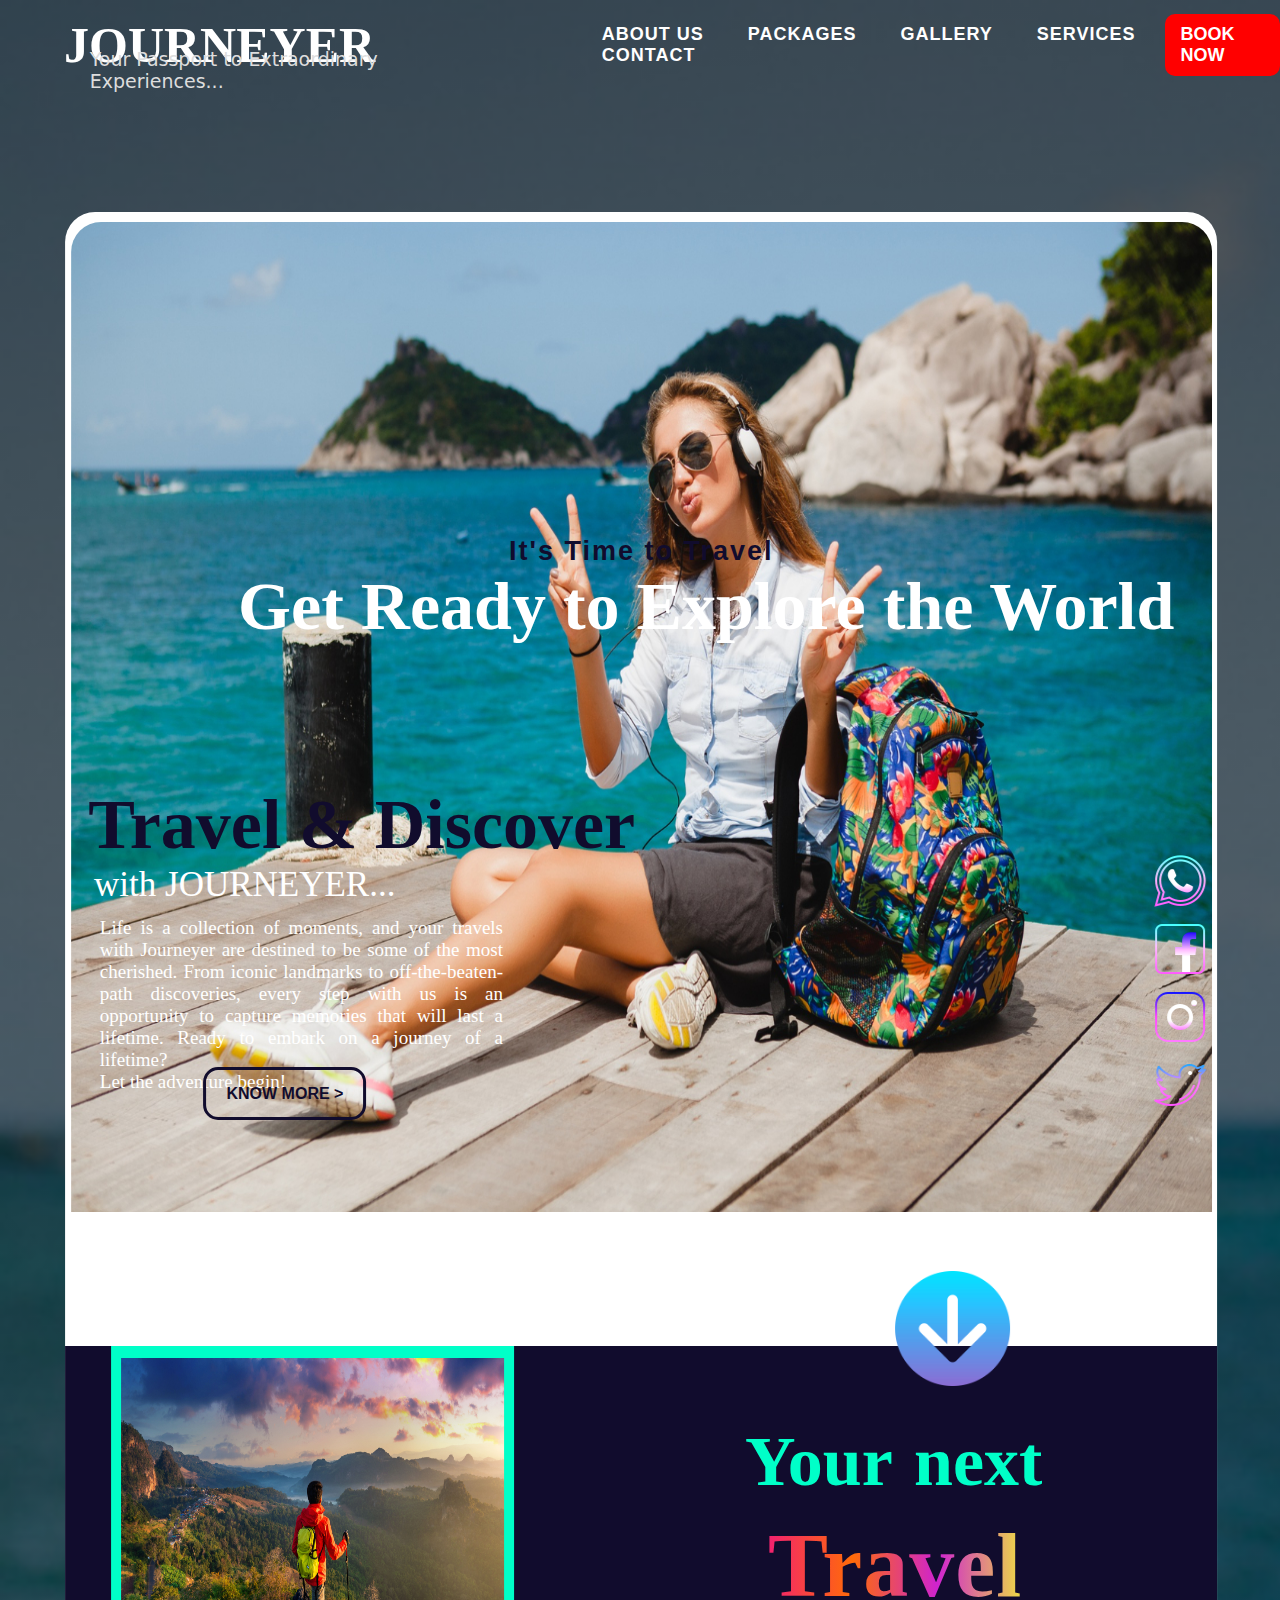
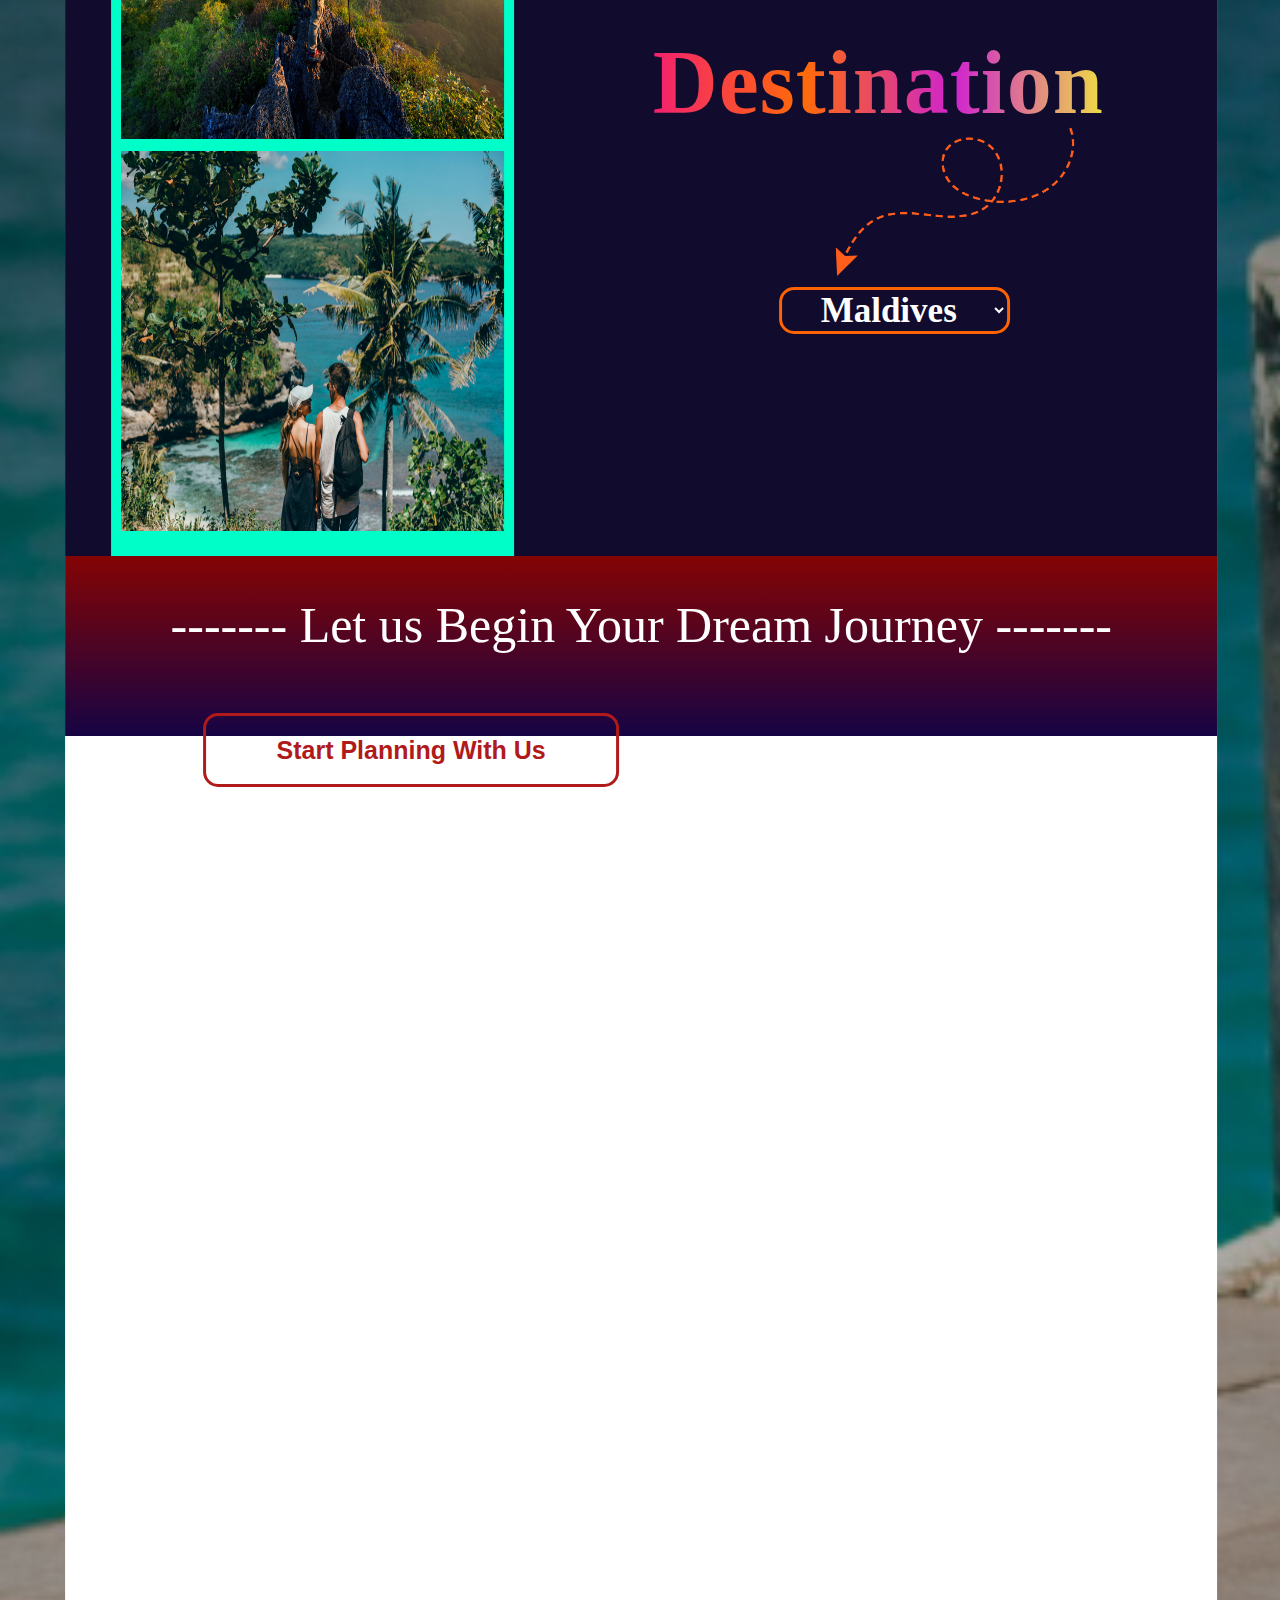
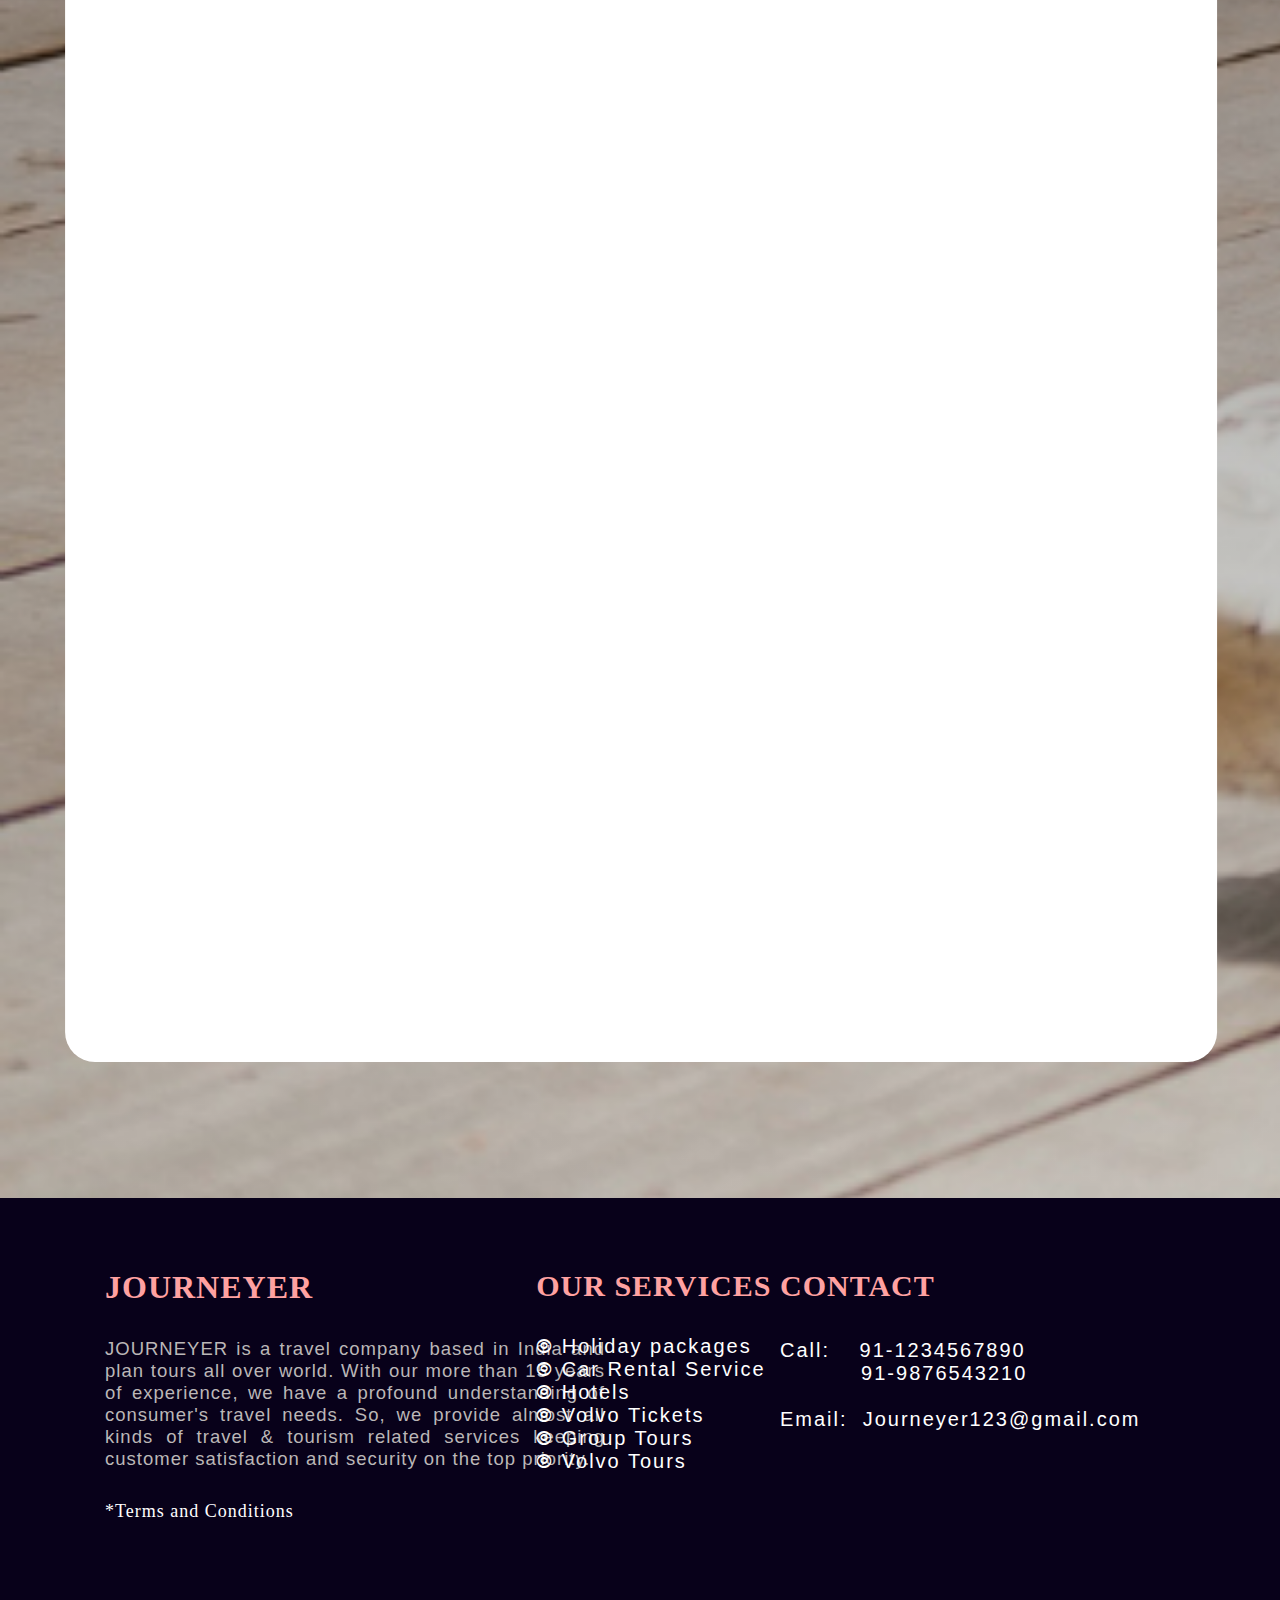
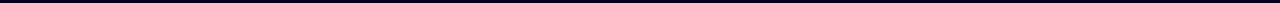
==== commit da746b71: "mk" ====
--- a/Landing_Page(Journeyer)/index.html
+++ b/Landing_Page(Journeyer)/index.html
@@ -36,12 +36,14 @@
                 <img class="icon3" src="./images/icons_instagram.png" alt="icons_instagram">
                 <img class="icon4" src="./images/icon_twitter.png" alt="icon_twitter">
             </div>
+            <img style="width: 115px; margin-left: 72%; margin-top: 13%; filter: brightness(130%);" src="./images/down-arrow.png" alt="arrow1">
             <!--page2 end-->
             <!--page2 start-->
             <div class="container2">
                 <span class="next-dest">Your next </span><br>
-                <span class="travel-dest">Travel Destination </span><br>
-                <span class="is"> is</span>
+                <span class="travel-dest1">Travel</span>
+                <span class="travel-dest2">Destination </span><br>
+                <img style="width: 280px; height:180px; margin-top: -2.5%; margin-left: 65%; rotate: 180deg;" src="./images/dashed-line-arrow.png" alt="dashed arrow">
                 <select class="dest_list">
                     <option style="color: white; font-size: 20px; font-weight: bold; font-family:cursive; background-color: black;">Maldives</option>
                     <option style="color: white; font-size: 20px; font-weight: bold; font-family:cursive; background-color: black;">Bali</option>
@@ -54,14 +56,18 @@
                     <option style="color: white; font-size: 20px; font-weight: bold; font-family:cursive; background-color: black;">Rome</option>
                     <option style="color: white; font-size: 20px; font-weight: bold; font-family:cursive; background-color: black;">Paris</option>
                 </select>
-                <img src="./images/curved-arrow.png" alt="arrow1">
-                <img src="./images/down-arrow.png" alt="arrow1">
                 <div class="container3">
                     <img style="width: 95%; height: 47%; margin-top: 12px; margin-left: 2.5%;" src="./images/main_pic2.jpg" alt="travel1">
                     <img style="width: 95%; height: 47%; margin-top: 12px; margin-left: 2.5%;" src="./images/main_pic1.jpg" alt="travel1">
                 </div>
             </div>
             <!--page2 end-->
+            <!--page 3 start-->
+            <div class="container4">------- Let us Begin Your Dream Journey -------</div>
+            <!--page3 end-->
+            <!--last start-->
+            <a class="plan-btn" href="#">Start Planning With Us</a>
+            <!--last end-->
         </div>
     </header>
     <footer>
--- a/Landing_Page(Journeyer)/style.css
+++ b/Landing_Page(Journeyer)/style.css
@@ -5,7 +5,7 @@
 }
 header{
     width: 100%;
-    height: 300vh;
+    height: 500vh;
     background-image: linear-gradient(rgba(0,0,0,0.6),rgba(0,0,0,0.1)),url(./images//background1.jpg);
     background-size: cover;
 }
@@ -59,7 +59,7 @@
 }
 .container{
     width: 90%;
-    height: 250vh;
+    height: 450vh;
     margin-left: 1.5%;
     transform: translate(4%, 4%);
     align-items: center;
@@ -79,7 +79,7 @@
     height: 45vh;
     background-color: rgb(8, 1, 26);
     padding-left: 30px;
-    margin-top: -13%;
+    margin-top: -8%;
     display: flex;
     justify-content: space-between;
     align-items: center;
@@ -247,9 +247,9 @@
     background-color: rgb(17, 12, 45);
     width: 100%;
     height: 90vh;
-    margin-top: 17.8%;
+    margin-top: -3.8%;
     margin-left: 0%;
-    padding-top: 60px;
+    padding-top: 70px;
     line-height: 1.3;
 }
 .next-dest{
@@ -260,27 +260,29 @@
     margin-left: 59%;
     word-spacing: 5px;
 }
-.travel-dest{
-    color: white;
-    text-align: center;
-    font-size: 78px;
-    font-weight: bold;
-    margin-left: 42%;
+.travel-dest1{
+    color: white;
+    text-align: center;
+    font-size: 90px;
+    font-weight: bold;
+    margin-left: 61%;
     letter-spacing: 1px;
     font-family: Georgia, 'Times New Roman', Times, serif;
     background: linear-gradient(to right, #f32170,#ff6b08, #cf23cf, #eedd44);
     -webkit-text-fill-color: transparent;
     -webkit-background-clip: text;
-
-}
-.is{
-    color: #00ffc8;
-    font-size: 70px;
-    margin-left: 69%;
-    font-family: cursive;
-    font-weight: bold;
-    text-align: center;
-    letter-spacing: 2px;
+}
+.travel-dest2{
+    color: white;
+    text-align: center;
+    font-size: 90px;
+    font-weight: bold;
+    margin-left: 51%;
+    letter-spacing: 1px;
+    font-family: Georgia, 'Times New Roman', Times, serif;
+    background: linear-gradient(to right, #f32170,#ff6b08, #cf23cf, #eedd44);
+    -webkit-text-fill-color: transparent;
+    -webkit-background-clip: text;
 }
 .dest_list{
     color: white;
@@ -292,15 +294,50 @@
     width: 20%;
     border: 3px solid #ff6200;
     border-radius: 15px;
-    margin-top: 1%;
+    margin-top: -1%;
     margin-left: 62%;
+}
+.dest_list:hover{
+    border: 3px solid gold;
 }
 .container3{
     width: 35%;
     height: 90vh;
     background-color: #00ffc8;
-    margin-top: -30.2%;
+    margin-top: -587.5px;;
     margin-left: 4%;
     display:  flex;
     flex-direction: column;
 }
+.container4{
+    width: 100%;
+    height: 20vh;
+    color: white;
+    font-size: 50px;
+    text-align: center;
+    padding-top: 40px;
+    font-family: Georgia, 'Times New Roman', Times, serif;
+    background: linear-gradient( #840404,#160444);
+
+}
+
+
+
+.plan-btn{
+    font-size: 25px;
+    color: rgb(177, 26, 26);
+    padding: 20px 70px;
+    font-weight: bold;
+    font-family: sans-serif;
+    background-color: transparent;
+    border: 3px solid rgb(177, 26, 26);
+    border-radius: 15px;
+    margin-top: 1150%;
+    margin-left: 12%;
+    text-decoration: none;
+}
+.plan-btn:hover{
+    color: white;
+    background-color: rgb(177, 26, 26);
+    border: 3px solid rgb(177,26,26);
+}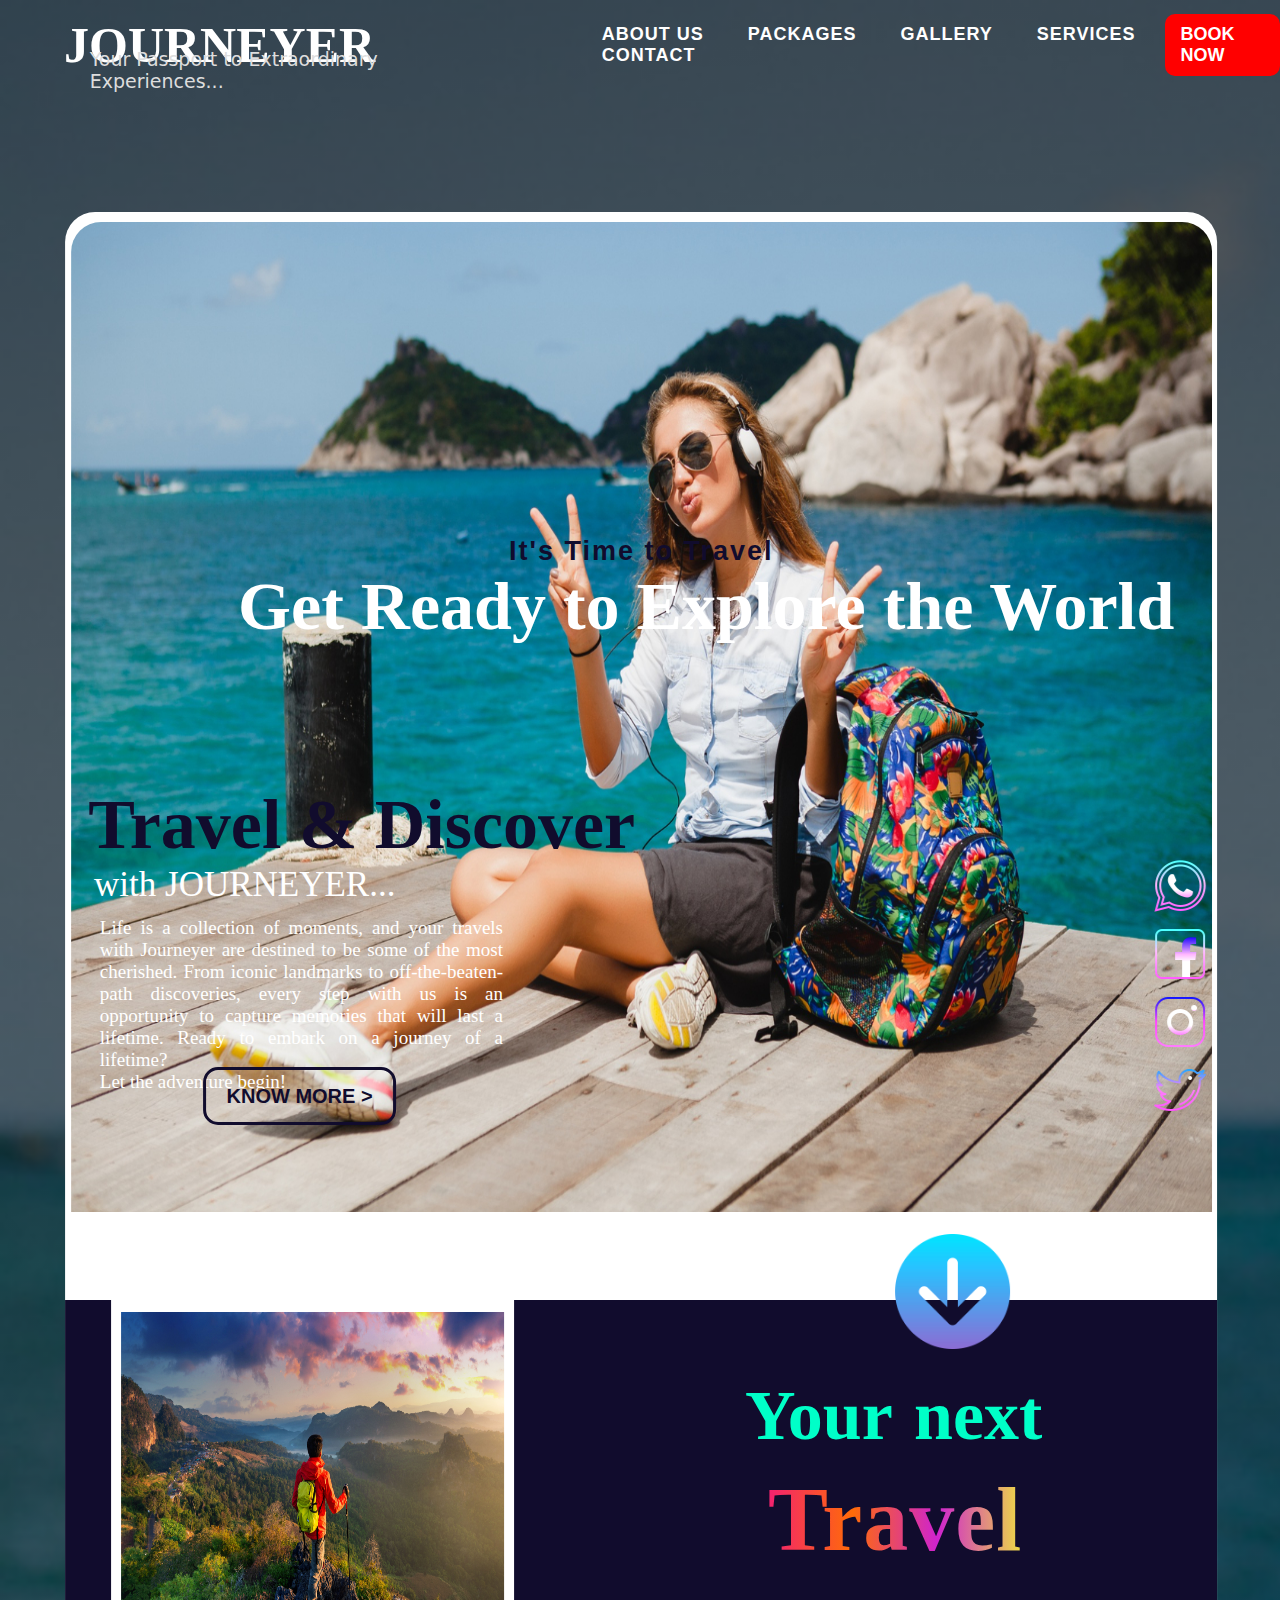
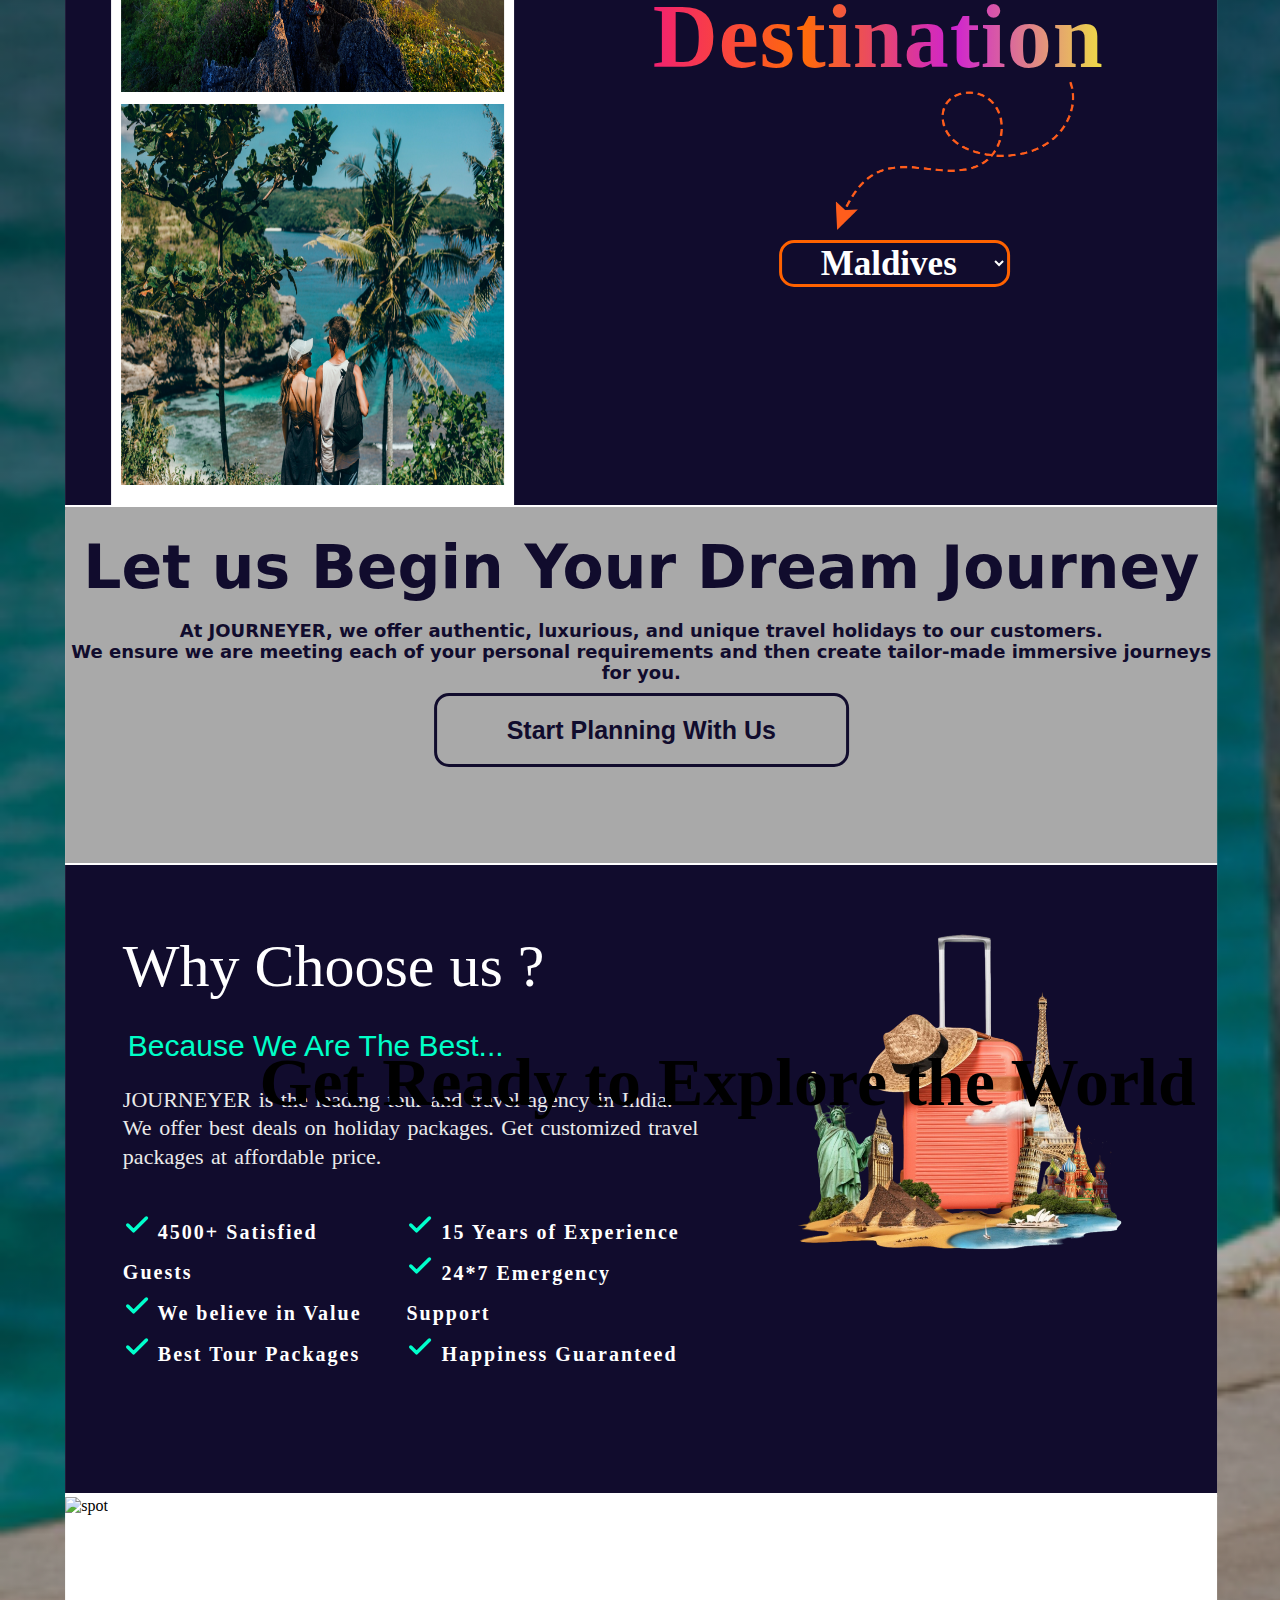
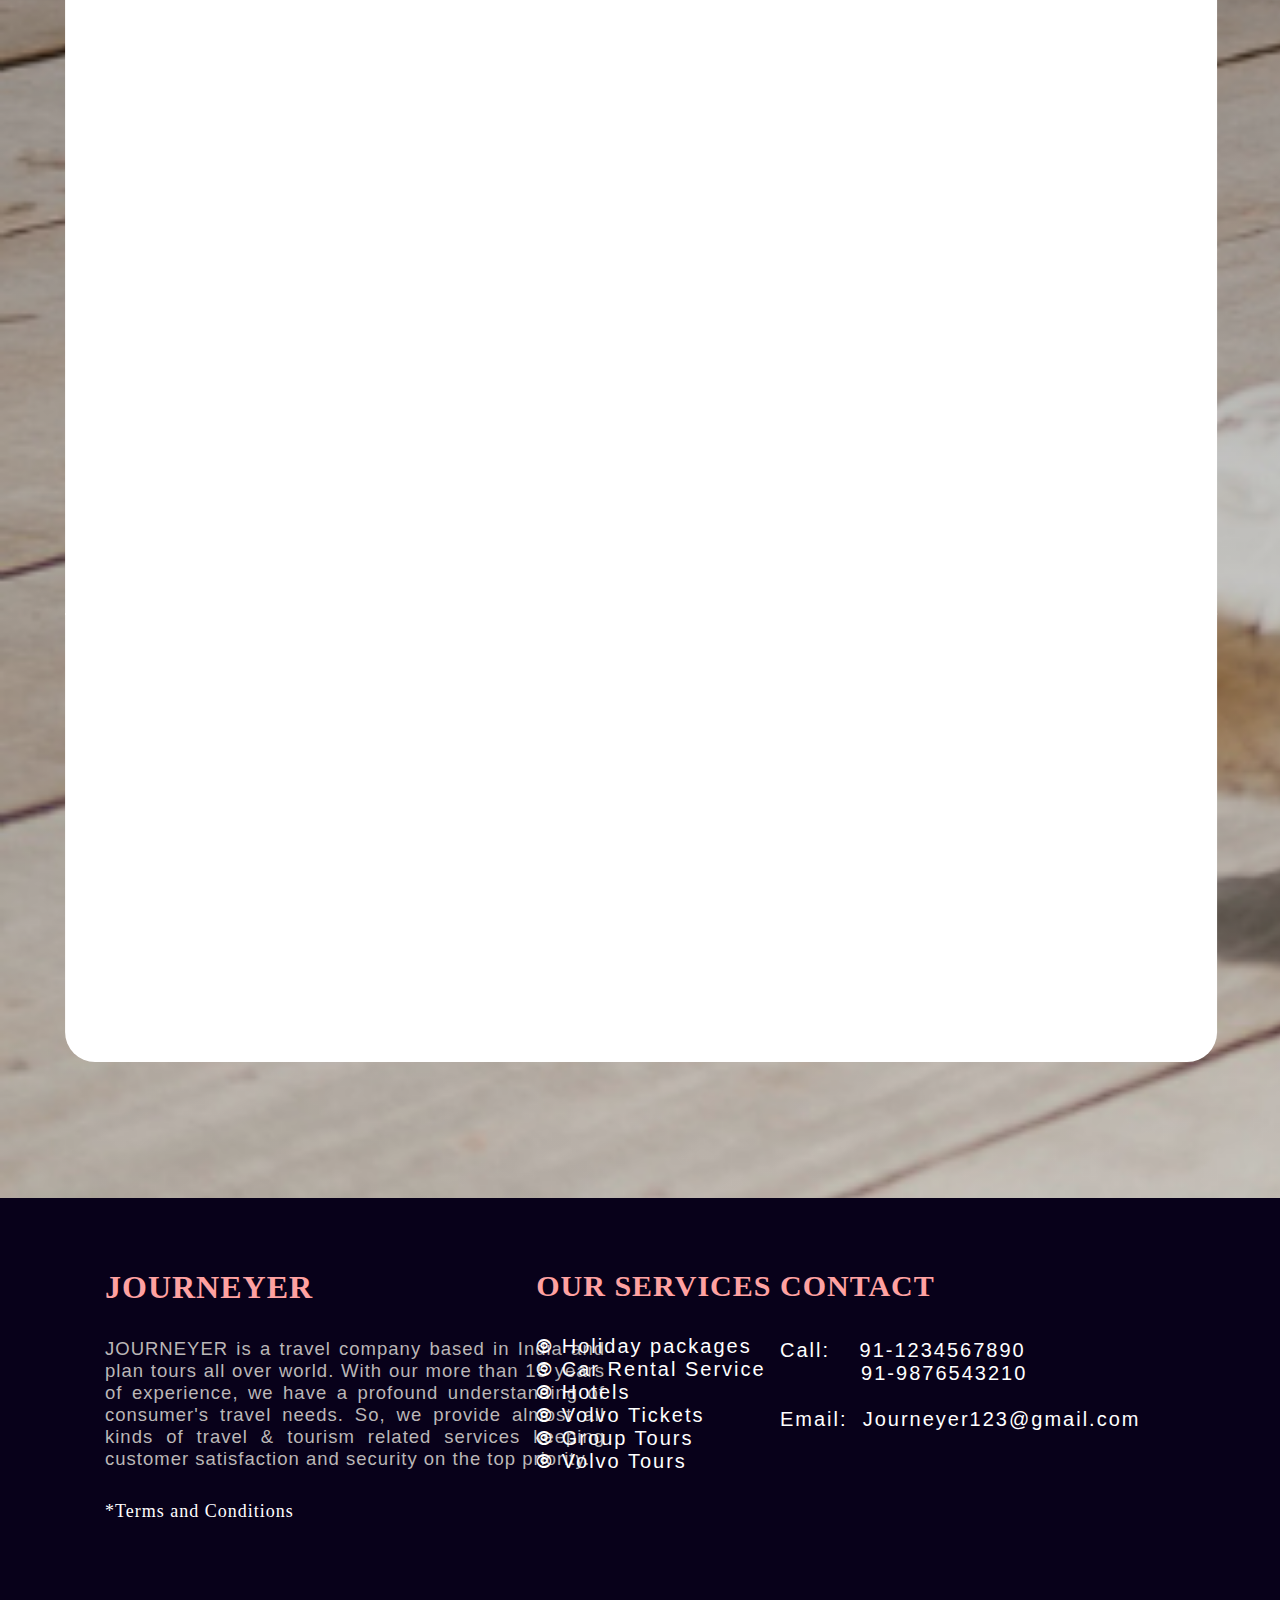
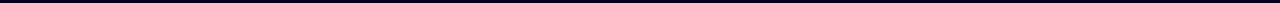
==== commit 5c753be9: "mk" ====
--- a/Landing_Page(Journeyer)/index.html
+++ b/Landing_Page(Journeyer)/index.html
@@ -4,7 +4,7 @@
     <meta charset="UTF-8">
     <meta name="viewport" content="width=device-width, initial-scale=1.0">
     <title>JOURNEYER - Your Travel Partner</title>
-    <link rel="icon" href="./images/travel_icon.png">
+    <link rel="icon" href="./images_icons/travel_icon.png">
     <link rel="stylesheet" href="style.css">
 </head>
 <body>
@@ -23,7 +23,7 @@
         </nav>
         <div class="container">
             <!-- page1 start -->
-            <img class="container_img" src="./images/background1.jpg" alt="container_bg_image">
+            <img class="container_img" src="./images_icons/background1.jpg" alt="container_bg_image">
             <h4 class="main1">It's Time to Travel</h4>
             <span class="main2">Get Ready to Explore the World</span>
             <div class="main3">Travel & Discover</div>
@@ -31,19 +31,19 @@
             <div class="main5">Life is a collection of moments, and your travels with Journeyer are destined to be some of the most cherished. From iconic landmarks to off-the-beaten-path discoveries, every step with us is an opportunity to capture memories that will last a lifetime. Ready to embark on a journey of a lifetime? <br>Let the adventure begin!</div>
             <br><a class="explore-btn" href="#">KNOW MORE ></a>
             <div class="icon">
-                <img class="icon1" src="./images/icon_whatsapp.png" alt="icon_whatsapp">
-                <img class="icon2" src="./images/icon_facebook.png" alt="icon_facebook">
-                <img class="icon3" src="./images/icons_instagram.png" alt="icons_instagram">
-                <img class="icon4" src="./images/icon_twitter.png" alt="icon_twitter">
+                <img class="icon1" src="./images_icons/icon_whatsapp.png" alt="icon_whatsapp">
+                <img class="icon2" src="./images_icons/icon_facebook.png" alt="icon_facebook">
+                <img class="icon3" src="./images_icons/icons_instagram.png" alt="icons_instagram">
+                <img class="icon4" src="./images_icons/icon_twitter.png" alt="icon_twitter">
             </div>
-            <img style="width: 115px; margin-left: 72%; margin-top: 13%; filter: brightness(130%);" src="./images/down-arrow.png" alt="arrow1">
+            <img style="width: 115px; margin-left: 72%; margin-top: 11%; filter: brightness(130%);" src="./images_icons/down-arrow.png" alt="arrow1">
             <!--page2 end-->
             <!--page2 start-->
             <div class="container2">
                 <span class="next-dest">Your next </span><br>
                 <span class="travel-dest1">Travel</span>
                 <span class="travel-dest2">Destination </span><br>
-                <img style="width: 280px; height:180px; margin-top: -2.5%; margin-left: 65%; rotate: 180deg;" src="./images/dashed-line-arrow.png" alt="dashed arrow">
+                <img style="width: 280px; height:180px; margin-top: -2.5%; margin-left: 65%; rotate: 180deg;" src="./images_icons/dashed-line-arrow.png" alt="dashed arrow">
                 <select class="dest_list">
                     <option style="color: white; font-size: 20px; font-weight: bold; font-family:cursive; background-color: black;">Maldives</option>
                     <option style="color: white; font-size: 20px; font-weight: bold; font-family:cursive; background-color: black;">Bali</option>
@@ -57,17 +57,44 @@
                     <option style="color: white; font-size: 20px; font-weight: bold; font-family:cursive; background-color: black;">Paris</option>
                 </select>
                 <div class="container3">
-                    <img style="width: 95%; height: 47%; margin-top: 12px; margin-left: 2.5%;" src="./images/main_pic2.jpg" alt="travel1">
-                    <img style="width: 95%; height: 47%; margin-top: 12px; margin-left: 2.5%;" src="./images/main_pic1.jpg" alt="travel1">
+                    <img style="width: 95%; height: 47%; margin-top: 12px; margin-left: 2.5%;" src="./images_icons/main_pic2.jpg" alt="travel1">
+                    <img style="width: 95%; height: 47%; margin-top: 12px; margin-left: 2.5%;" src="./images_icons/main_pic1.jpg" alt="travel1">
                 </div>
             </div>
             <!--page2 end-->
             <!--page 3 start-->
-            <div class="container4">------- Let us Begin Your Dream Journey -------</div>
+            <div class="container4">
+                <div>Let us Begin Your Dream Journey</div>
+                <p style="font-size: 18px; margin-top: 18px;">At JOURNEYER, we offer authentic, luxurious, and unique travel holidays to our customers.<br> We ensure we are meeting each of your personal requirements and then create tailor-made immersive journeys for you.</p>
+                <a class="plan-btn" href="#">Start Planning With Us</a>
+            </div>
+            <div class="container5">
+                <img style="width: 45%; margin-left: 55%; margin-top: -4%;" src="./images_icons/travelworld.png" alt="travel_the_world">
+                <div class="container6">
+                    <span style=" color: white; font-size: 60px; font-family: cursive; text-align: left;">Why Choose us ?</span><br><br>
+                    <span style=" color: #00ffc8; font-size: 30px; font-family: sans-serif; text-align: left; margin-left: 5px;">Because We Are The Best...</span><br><br>
+                    <span style=" color: rgb(234, 234, 234); font-size: 22px; font-family: 'Times New Roman', Times, serif; text-align: left; word-spacing: 2px;">JOURNEYER is the leading tour and travel agency in India. We offer best deals on holiday packages. Get customized travel packages at affordable price.</span>
+                    <div style="display: flex; justify-content: space-between; margin-top: 20px;">
+                        <div style="display: flex; flex-direction: column; color: white; font-size: 20px; letter-spacing: 2px; font-family: cursive; font-weight: bold; line-height: 2; margin-top: 20px;" class="container6-2">
+                            <span><svg xmlns="http://www.w3.org/2000/svg" width="28" height="28" viewBox="0 0 24 24" fill="none" stroke="#00ffcc" stroke-width="3" stroke-linecap="round" stroke-linejoin="round" class="lucide lucide-check"><path d="M20 6 9 17l-5-5"/></svg> 4500+ Satisfied Guests</span>
+                            <span><svg xmlns="http://www.w3.org/2000/svg" width="28" height="28" viewBox="0 0 24 24" fill="none" stroke="#00ffcc" stroke-width="3" stroke-linecap="round" stroke-linejoin="round" class="lucide lucide-check"><path d="M20 6 9 17l-5-5"/></svg> We believe in Value</span>
+                            <span><svg xmlns="http://www.w3.org/2000/svg" width="28" height="28" viewBox="0 0 24 24" fill="none" stroke="#00ffcc" stroke-width="3" stroke-linecap="round" stroke-linejoin="round" class="lucide lucide-check"><path d="M20 6 9 17l-5-5"/></svg> Best Tour Packages</span>
+                        </div>
+                        <div style="display: flex; flex-direction: column; color: white; font-size: 20px; letter-spacing: 2px; font-family: cursive; font-weight: bold; line-height: 2; margin-top: 20px; margin-left: 15px;" class="container6-2">
+                            <span><svg xmlns="http://www.w3.org/2000/svg" width="28" height="28" viewBox="0 0 24 24" fill="none" stroke="#00ffcc" stroke-width="3" stroke-linecap="round" stroke-linejoin="round" class="lucide lucide-check"><path d="M20 6 9 17l-5-5"/></svg> 15 Years of Experience</span>
+                            <span><svg xmlns="http://www.w3.org/2000/svg" width="28" height="28" viewBox="0 0 24 24" fill="none" stroke="#00ffcc" stroke-width="3" stroke-linecap="round" stroke-linejoin="round" class="lucide lucide-check"><path d="M20 6 9 17l-5-5"/></svg> 24*7 Emergency Support</span>
+                            <span><svg xmlns="http://www.w3.org/2000/svg" width="28" height="28" viewBox="0 0 24 24" fill="none" stroke="#00ffcc" stroke-width="3" stroke-linecap="round" stroke-linejoin="round" class="lucide lucide-check"><path d="M20 6 9 17l-5-5"/></svg> Happiness Guaranteed</span>
+                        </div>
+                    </div>
+                </div>
+            </div>
             <!--page3 end-->
-            <!--last start-->
-            <a class="plan-btn" href="#">Start Planning With Us</a>
-            <!--last end-->
+            <!--page4 start-->
+            <div class="container7">
+                <img style=" width:100%; height: 95%;" src="./images_icons/spot11.png" alt="spot">
+                <div style="color: black; margin-top:-41% ;" class="main2">Get Ready to Explore the World</div>
+            </div>
+            <!--page4 end-->
         </div>
     </header>
     <footer>
--- a/Landing_Page(Journeyer)/style.css
+++ b/Landing_Page(Journeyer)/style.css
@@ -6,7 +6,7 @@
 header{
     width: 100%;
     height: 500vh;
-    background-image: linear-gradient(rgba(0,0,0,0.6),rgba(0,0,0,0.1)),url(./images//background1.jpg);
+    background-image: linear-gradient(rgba(0,0,0,0.6),rgba(0,0,0,0.1)),url(./images_icons//background1.jpg);
     background-size: cover;
 }
 nav{
@@ -115,6 +115,9 @@
     text-decoration: none;
     margin-top: 5%;
 }
+.TC:hover{
+    font-size: 20px;
+}
 .services_container{
     width: 550px;
     height: 200px;
@@ -205,6 +208,7 @@
     height: 150px;
 }
 .explore-btn{
+    font-size: 20px;
     margin-top: 150px;
     color: rgb(17, 12, 45);
     padding: 15px 20px;
@@ -226,28 +230,29 @@
     filter: brightness(250%);
     margin-top: -22%;
     margin-left: 94%;
+    position: absolute;
 }
 .icon1:hover{
     cursor: pointer;
-    zoom: 90%;
+    zoom: 110%;
 }
 .icon2:hover{
     cursor: pointer;
-    zoom: 90%;
+    zoom: 110%;
 }
 .icon3:hover{
     cursor: pointer;
-    zoom: 90%;
+    zoom: 110%;
 }
 .icon4:hover{
     cursor: pointer;
-    zoom: 90%;
+    zoom: 110%;
 }
 .container2{
     background-color: rgb(17, 12, 45);
     width: 100%;
     height: 90vh;
-    margin-top: -3.8%;
+    margin-top: -4.65%;
     margin-left: 0%;
     padding-top: 70px;
     line-height: 1.3;
@@ -298,12 +303,13 @@
     margin-left: 62%;
 }
 .dest_list:hover{
-    border: 3px solid gold;
+    color: white;
+    border: 3px solid #00ffc8;
 }
 .container3{
     width: 35%;
     height: 90vh;
-    background-color: #00ffc8;
+    background-color: white;
     margin-top: -587.5px;;
     margin-left: 4%;
     display:  flex;
@@ -311,33 +317,56 @@
 }
 .container4{
     width: 100%;
-    height: 20vh;
-    color: white;
-    font-size: 50px;
-    text-align: center;
-    padding-top: 40px;
-    font-family: Georgia, 'Times New Roman', Times, serif;
-    background: linear-gradient( #840404,#160444);
-
-}
-
-
-
+    height: 40vh;
+    color: rgb(17, 12, 45);
+    font-size: 60px;
+    text-align: center;
+    padding-top: 25px;
+    margin-top: -0.4%;
+    border-top: 2px solid white;
+    border-bottom: 2px solid white;
+    font-weight: bolder;
+    font-family: system-ui, -apple-system, BlinkMacSystemFont, 'Segoe UI', Roboto, Oxygen, Ubuntu, Cantarell, 'Open Sans', 'Helvetica Neue', sans-serif;
+    background: darkgray;
+}
 .plan-btn{
     font-size: 25px;
-    color: rgb(177, 26, 26);
+    align-items: center;
+    color: rgb(17, 12, 45);
     padding: 20px 70px;
     font-weight: bold;
     font-family: sans-serif;
     background-color: transparent;
-    border: 3px solid rgb(177, 26, 26);
+    border: 3px solid rgb(17, 12, 45);
     border-radius: 15px;
     margin-top: 1150%;
-    margin-left: 12%;
     text-decoration: none;
 }
 .plan-btn:hover{
     color: white;
-    background-color: rgb(177, 26, 26);
-    border: 3px solid rgb(177,26,26);
+    background-color: rgb(17, 12, 45);
+    border: 3px solid rgb(17, 12, 45);
+}
+.container5{
+    width: 100%;
+    height: 70vh;
+    margin-left: 0%;
+    padding-top: 70px;
+    line-height: 1.3;
+    border-bottom: 2px solid white;
+    background-color: rgb(17, 12, 45);
+}
+.container6{
+    color: white;
+    width: 50%;
+    height: 55vh;
+    margin-top: -31%;
+    margin-left: 5%;
+    line-height: 1.3;
+}
+.container7{
+    width: 100%;
+    height: 80vh;
+    border-top: 2px solid white;
+    border-bottom: 2px solid white;
 }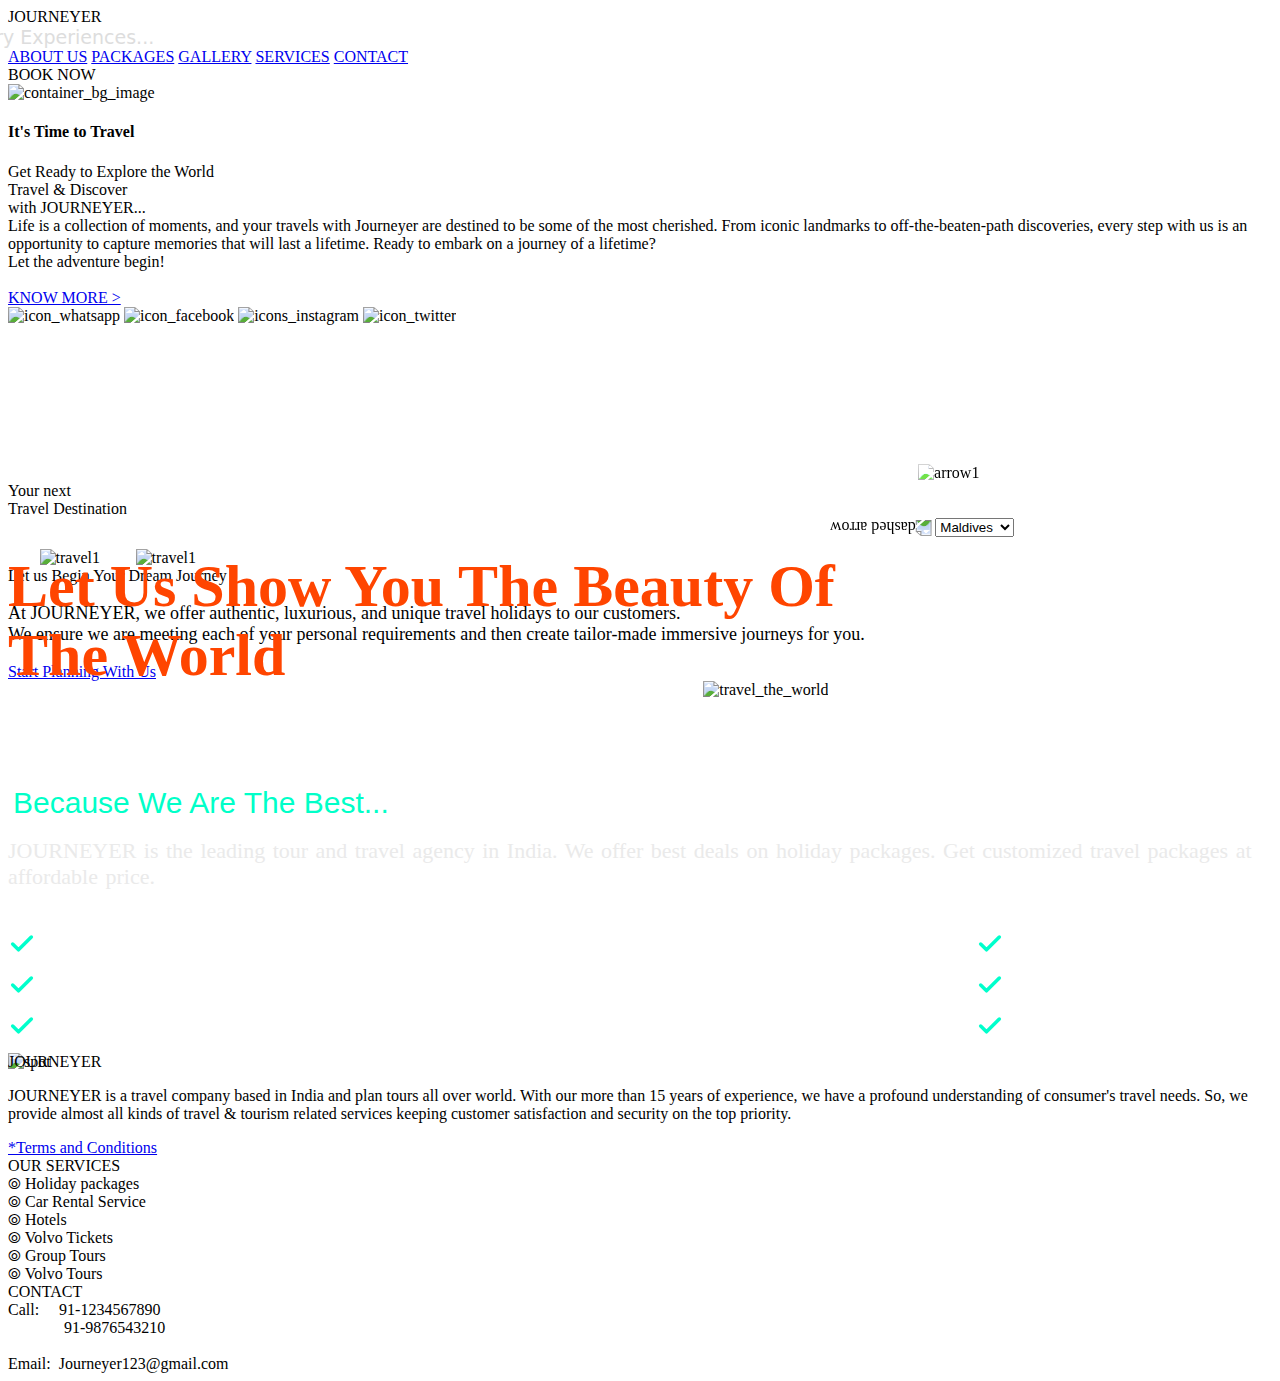
==== commit 3040ceb4: "mimansha" ====
--- a/Landing_Page(Journeyer)/index.html
+++ b/Landing_Page(Journeyer)/index.html
@@ -91,8 +91,9 @@
             <!--page3 end-->
             <!--page4 start-->
             <div class="container7">
-                <img style=" width:100%; height: 95%;" src="./images_icons/spot11.png" alt="spot">
-                <div style="color: black; margin-top:-41% ;" class="main2">Get Ready to Explore the World</div>
+                <img style=" width:100%; height: 95%;" src="./images_icons/SPOT_2.png" alt="spot">
+                <div style="color: orangered; font-size: 60px; font-weight: bold; margin-top: -41%;" class="cont7-txt">Let Us Show You The Beauty Of</div>
+                <div style="color: orangered; font-size: 60px; font-weight: bold; margin-top: 0" class="cont7-txt">The World</div>
             </div>
             <!--page4 end-->
         </div>
